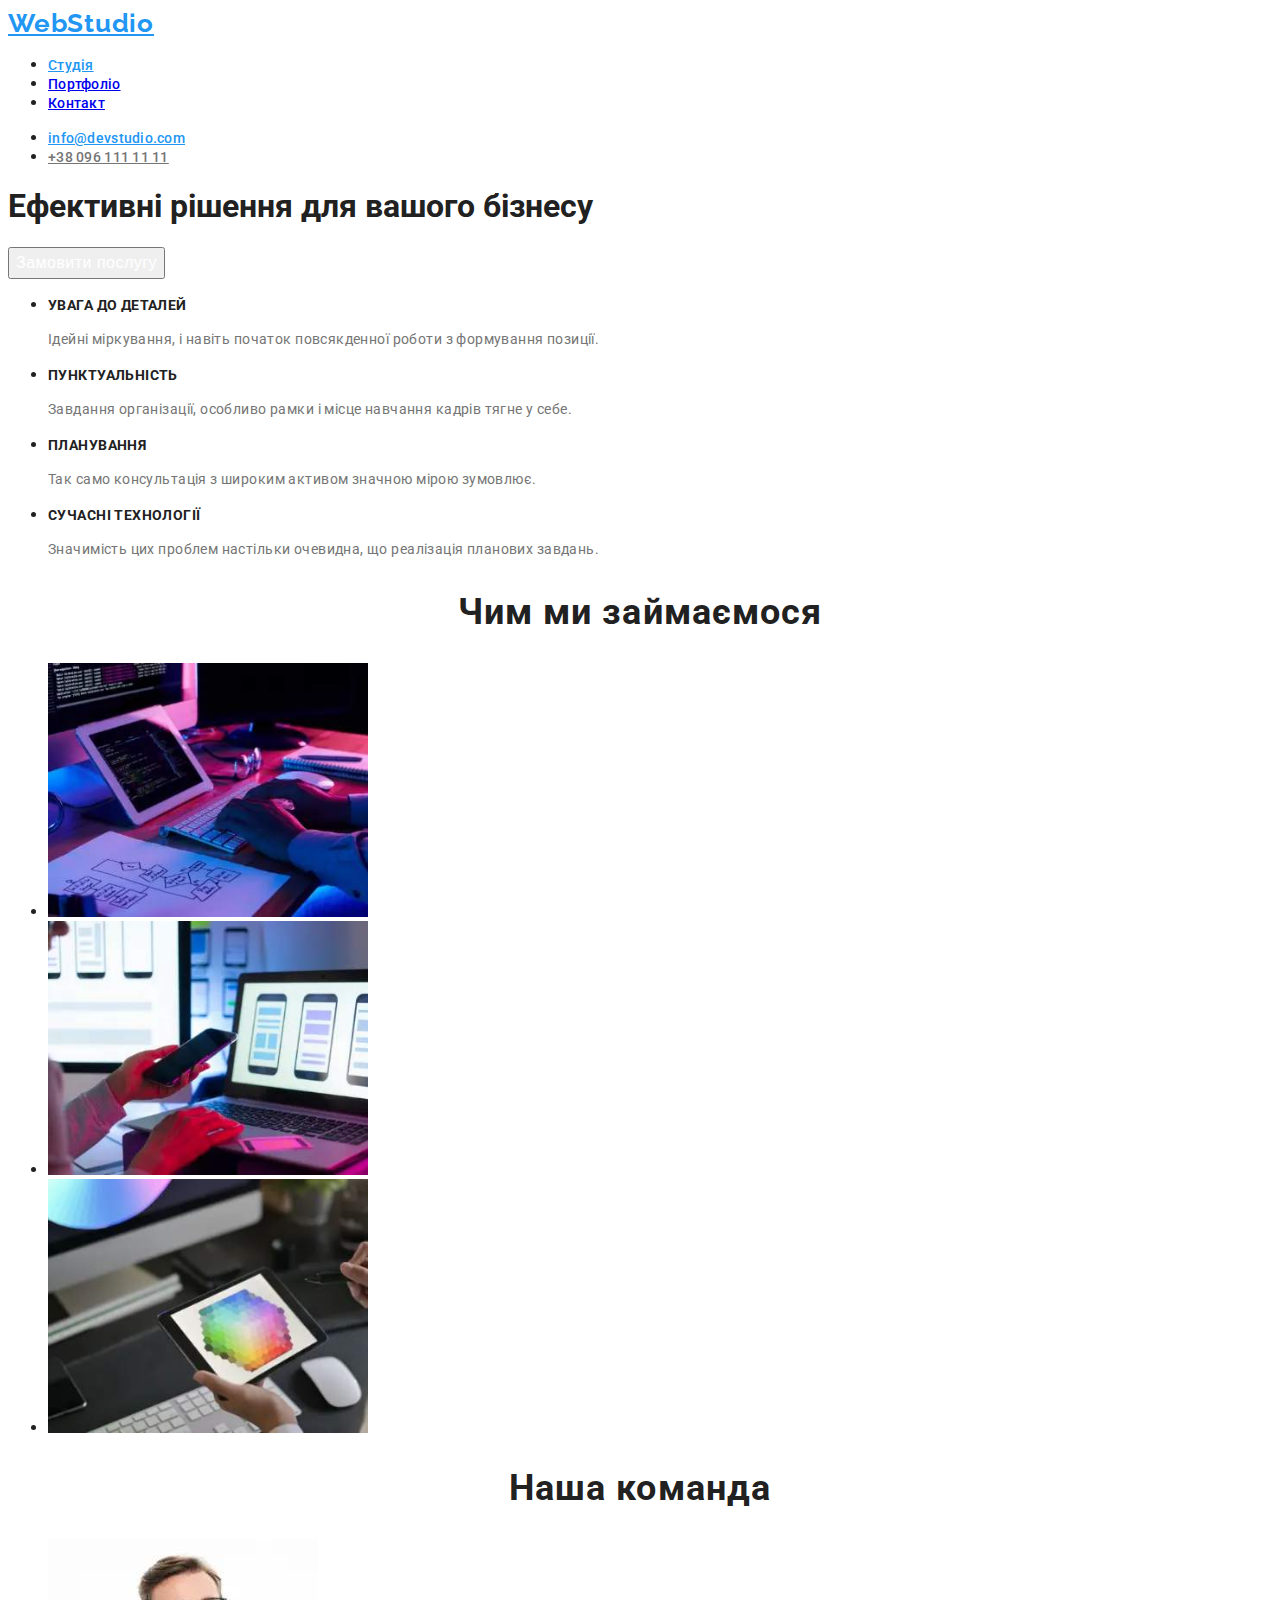
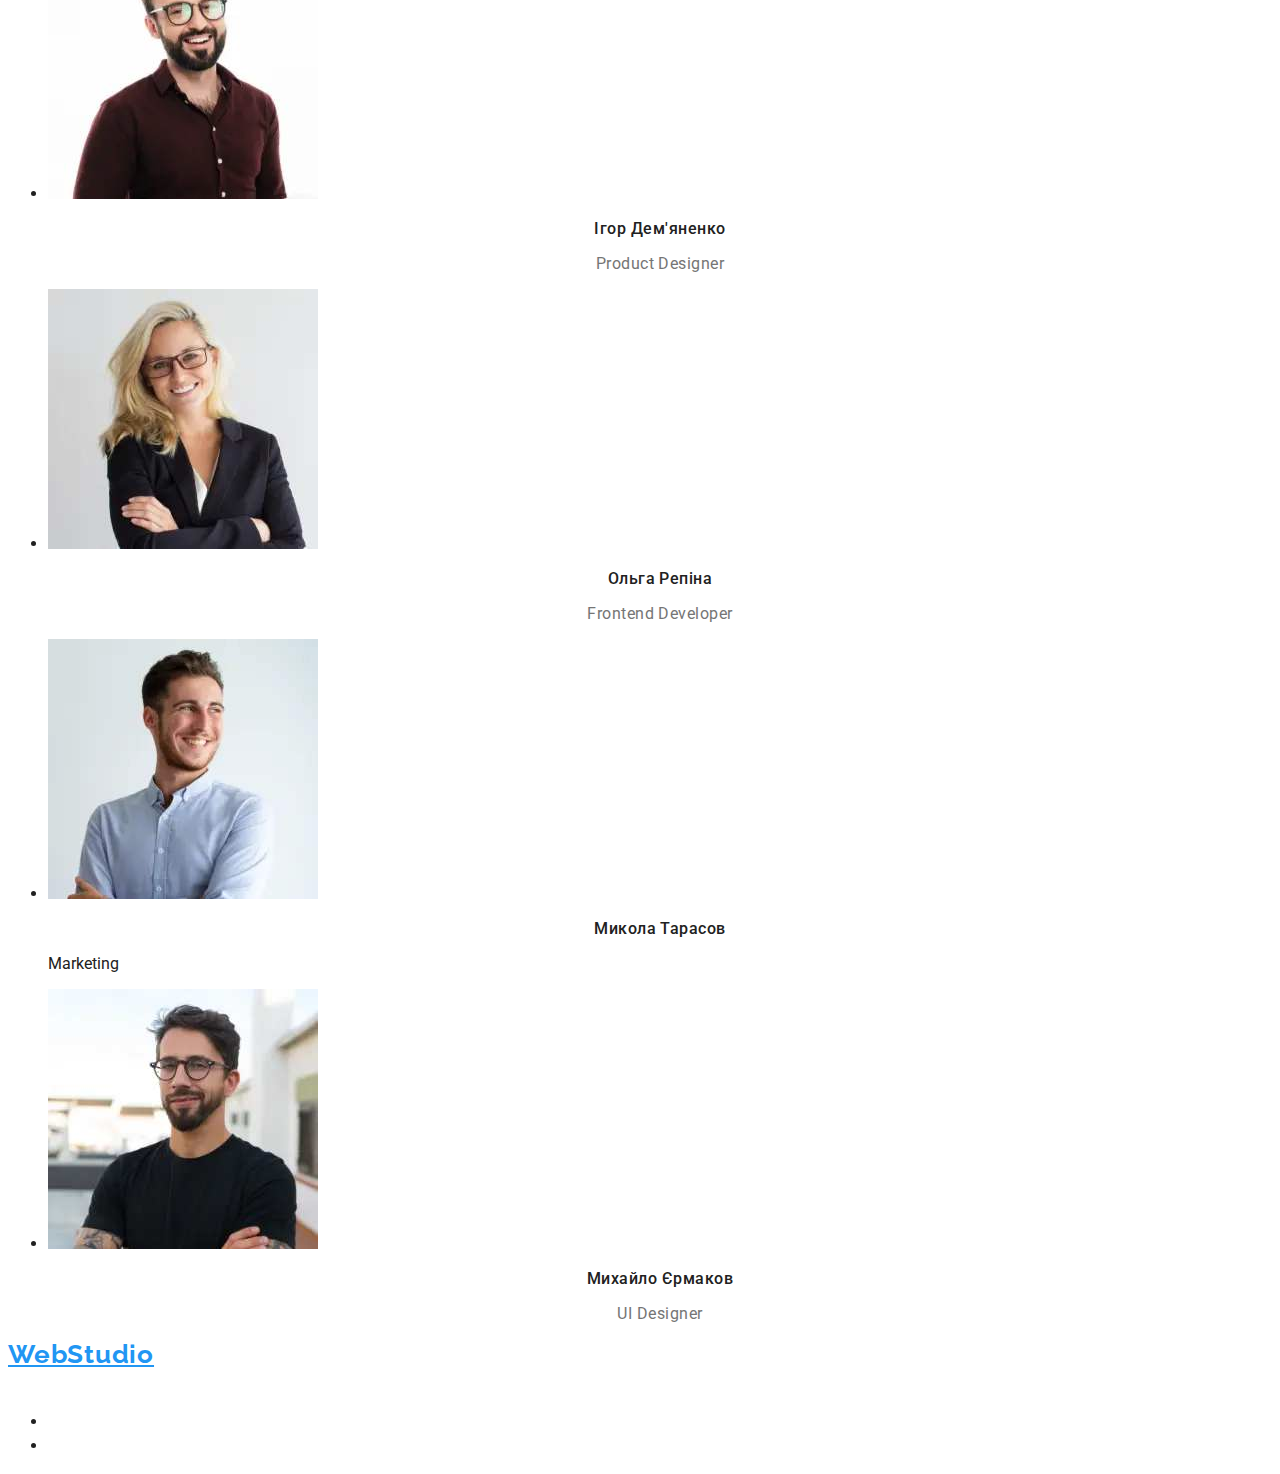
==== index.html @ 5b2c5685 "Прописує стилі" ====
<!DOCTYPE html>
<html lang="uk">
<head>
    <meta charset="UTF-8">
    <meta http-equiv="X-UA-Compatible" content="IE=edge">
    <meta name="viewport" content="width=device-width, initial-scale=1.0">    
    <title>HOMEWORK2</title>
    <link rel="preconnect" href="https://fonts.googleapis.com">
    <link rel="preconnect" href="https://fonts.gstatic.com" crossorigin>
    <link href="https://fonts.googleapis.com/css2?family=Raleway:wght@700&family=Roboto:wght@400;500;700;900&display=swap"
        rel="stylesheet">
    <link rel="stylesheet" href="./css/styles.css" />
</head>
<body>
    <header>
        <nav>
             <a href="./index.html" class="logo">WebStudio</a>
                <ul>
                    <li><a href="./index.html" class="link-studio">Студія</a></li>
                    <li><a href="./portfolio.html" class="link-nav">Портфоліо</a></li>
                    <li><a href="#" class="link-nav">Контакт</a></li>
                </ul>
        </nav>
            <ul>
                <li><a href="mailto:info@devstudio.com" class="nav-mail">info@devstudio.com</a></li>
                <li><a href="tel:+380961111111" class="nav-tel">+38 096 111 11 11</a></li>
            </ul>
        
    </header>
    <main>
        <section>
            <h1 class="general-title">Ефективні рішення для вашого бізнесу</h1>
            <button type="button" class="button">Замовити послугу</button>
        </section>
        <section>
        <!--Чому ви обираєте нас?-->
            <ul>
                <li>
                    <h3 class="title-advantage">УВАГА ДО ДЕТАЛЕЙ</h3>
                    <p class="advantage">Ідейні міркування, і навіть початок повсякденної роботи з формування позиції.</p>
                </li>
                <li>
                    <h3 class="title-advantage">ПУНКТУАЛЬНІСТЬ</h3>
                    <p class="advantage">Завдання організації, особливо рамки і місце навчання кадрів тягне у себе.</p>
                </li>
                <li>
                    <h3 class="title-advantage">ПЛАНУВАННЯ</h3>
                    <p class="advantage">Так само консультація з широким активом значною мірою зумовлює.</p>
                </li>
                <li>
                    <h3 class="title-advantage">СУЧАСНІ ТЕХНОЛОГІЇ</h3>
                    <p class="advantage">Значимість цих проблем настільки очевидна, що реалізація планових завдань.</p>
                </li>
            </ul>
    
        </section>
    <section>
        <h2 class="title">Чим ми займаємося</h2>
        <ul>
            <li><img src="images/imgdesktop.jpg" alt="Для Офісу" width="320"></li>
            <li><img src="images/imgmobile.jpg" alt="Мобільні версії" width="320"></li>
            <li><img src="images/imgtablet.jpg" alt="Версії для планшетів" width="320"></li>
        </ul>
    </section>
    <section>
        <h2 class="title">Наша команда</h2>
        <ul>
            <li>
                <img src="images/imgIgorDemiyanenko.jpg" alt="Фото Ігор Дем'яненко" width="270">
                    <h3 class="name">Ігор Дем'яненко</h3>
                    <p lang="en" class="profession">Product Designer</p>
            </li>
            <li>
                <img src="images/imgOlgaRepina.jpg" alt="Фото Ольга Репіна" width="270">
                    <h3 class="name">Ольга Репіна</h3>
                    <p lang="en" class="profession">Frontend Developer</p>
            </li>
            <li>
                <img src="images/imgNikolaiTarasov.jpg" alt="Фото Микола Тарасов" width="270">
                    <h3 class="name">Микола Тарасов</h3>
                    <p lang="en">Marketing</p>
            </li>
            <li>
                <img src="images/imgMikhailErmakov.jpg" alt="Фото Михайло Єрмаков" width="270">
                    <h3 class="name">Михайло Єрмаков</h3>
                    <p lang="en" class="profession">UI Designer</p>
            </li>
        </ul>
    </section>
    </main>
    <footer>
        <div>
            <a href="./index.html" class="logo">WebStudio</a>
            <address>
                <span class="adress">м. Київ, пр-т Лесі Українки, 26</span>
                <ul>
                    <li><a href="mailto:info@devstudio.com" class="contact">info@devstudio.com</a></li>
                    <li><a href="tel:+380961111111" class="contact">+38 096 111 11 11</a></li>
                </ul>
            </address>
        </div>
    </footer>

</body>
</html>
---- css/styles.css ----
body {
    font-family: 'Roboto';
    font-style: normal;
    color: #212121;}
    
.logo {
    font-family: 'Raleway';
    font-weight: 700;
    font-size: 26px;
    line-height: 31px;
    /* identical to box height */
    letter-spacing: 0.03em;color: #2196F3;
}
.logo:hover {
    font-family: 'Raleway';
    font-weight: 700;
    font-size: 26px;
    line-height: 31px;
    color: #000000;
}

.link-studio {
    font-weight: 500;
    font-size: 14px;
    line-height: 16px;
    letter-spacing: 0.02em;
    color: #2196F3;
}

.link-nav {
    font-weight: 500;
    font-size: 14px;
    line-height: 16px;
    letter-spacing: 0.02em;
}

.nav-mail {
    font-weight: 500;
    font-size: 14px;
    line-height: 16px;
    letter-spacing: 0.02em;
    color: #2196F3;}
.nav-mail :hover,
.nav-mail :focus {
    font-weight: 500;
    font-size: 14px;
    line-height: 16px;
    letter-spacing: 0.02em;
    color: #757575;}

.nav-tel {
    font-weight: 500;
    font-size: 14px;
    line-height: 16px;
    letter-spacing: 0.02em;
    color: #757575;

}
.nav-tel :hover,
.nav-tel :focus {
    font-weight: 500;
    font-size: 14px;
    line-height: 16px;
    letter-spacing: 0.02em;
    color: #2196F3;
}

.generaltitle {
    font-weight: 900;
    font-size: 44px;
    line-height: 60px;
    /* or 136% */
    text-align: center;
    letter-spacing: 0.06em;
    text-transform: uppercase;
    color: #FFFFFF;}

.button {
    font-weight: 700;
    font-size: 16px;
    line-height: 30px;
    /* identical to box height, or 188% */
    display: flex;
    align-items: center;
    text-align: center;
    letter-spacing: 0.06em;
    color: #FFFFFF;}

.title-advantage {
    font-weight: 700;
    font-size: 14px;
    line-height: 16px;
    letter-spacing: 0.03em;
    text-transform: uppercase;
}

.advantage {
    font-size: 14px;
    line-height: 24px;
    /* or 171% */
    letter-spacing: 0.03em;
    color: #757575;}

.title {
    font-weight: 700;
    font-size: 36px;
    line-height: 42px;
    text-align: center;
    letter-spacing: 0.03em;
}

.name {
    font-weight: 500;
    font-size: 16px;
    line-height: 19px;
    /* identical to box height */
    text-align: center;
    letter-spacing: 0.03em;
}

.profession {
    font-size: 16px;
    line-height: 19px;
    /* identical to box height */
    text-align: center;
    letter-spacing: 0.03em;
    color: #757575;}

.adress {
    font-size: 14px;
    line-height: 24px;
    /* or 171% */
    letter-spacing: 0.03em;
    color: #FFFFFF;}

.contact {
    font-size: 14px;
    line-height: 24px;
    /* or 171% */
    letter-spacing: 0.03em;
    color: rgba(255, 255, 255, 0.6);}

.contact:hover,.contact:focus{
    font-size: 14px;
    line-height: 24px;
    /* or 171% */
    letter-spacing: 0.03em;
    color: #2196F3;
}

.button {
    font-weight: 500;
    font-size: 16px;
    line-height: 26px;
    /* identical to box height, or 162% */
    text-align: center;
    letter-spacing: 0.03em;
}

.button-all {
    font-weight: 500;
    font-size: 16px;
    line-height: 26px;
    /* identical to box height, or 162% */
    text-align: center;
    letter-spacing: 0.03em;
    color: #FFFFFF;
}

.projecttype {
    font-size: 16px;
    line-height: 30px;
    /* identical to box height, or 188% */
    letter-spacing: 0.03em;
    color: #757575;
}
.projecttype {
    font-size: 16px;
    line-height: 30px;
    /* identical to box height, or 188% */
    letter-spacing: 0.03em;
    color: #757575;
}
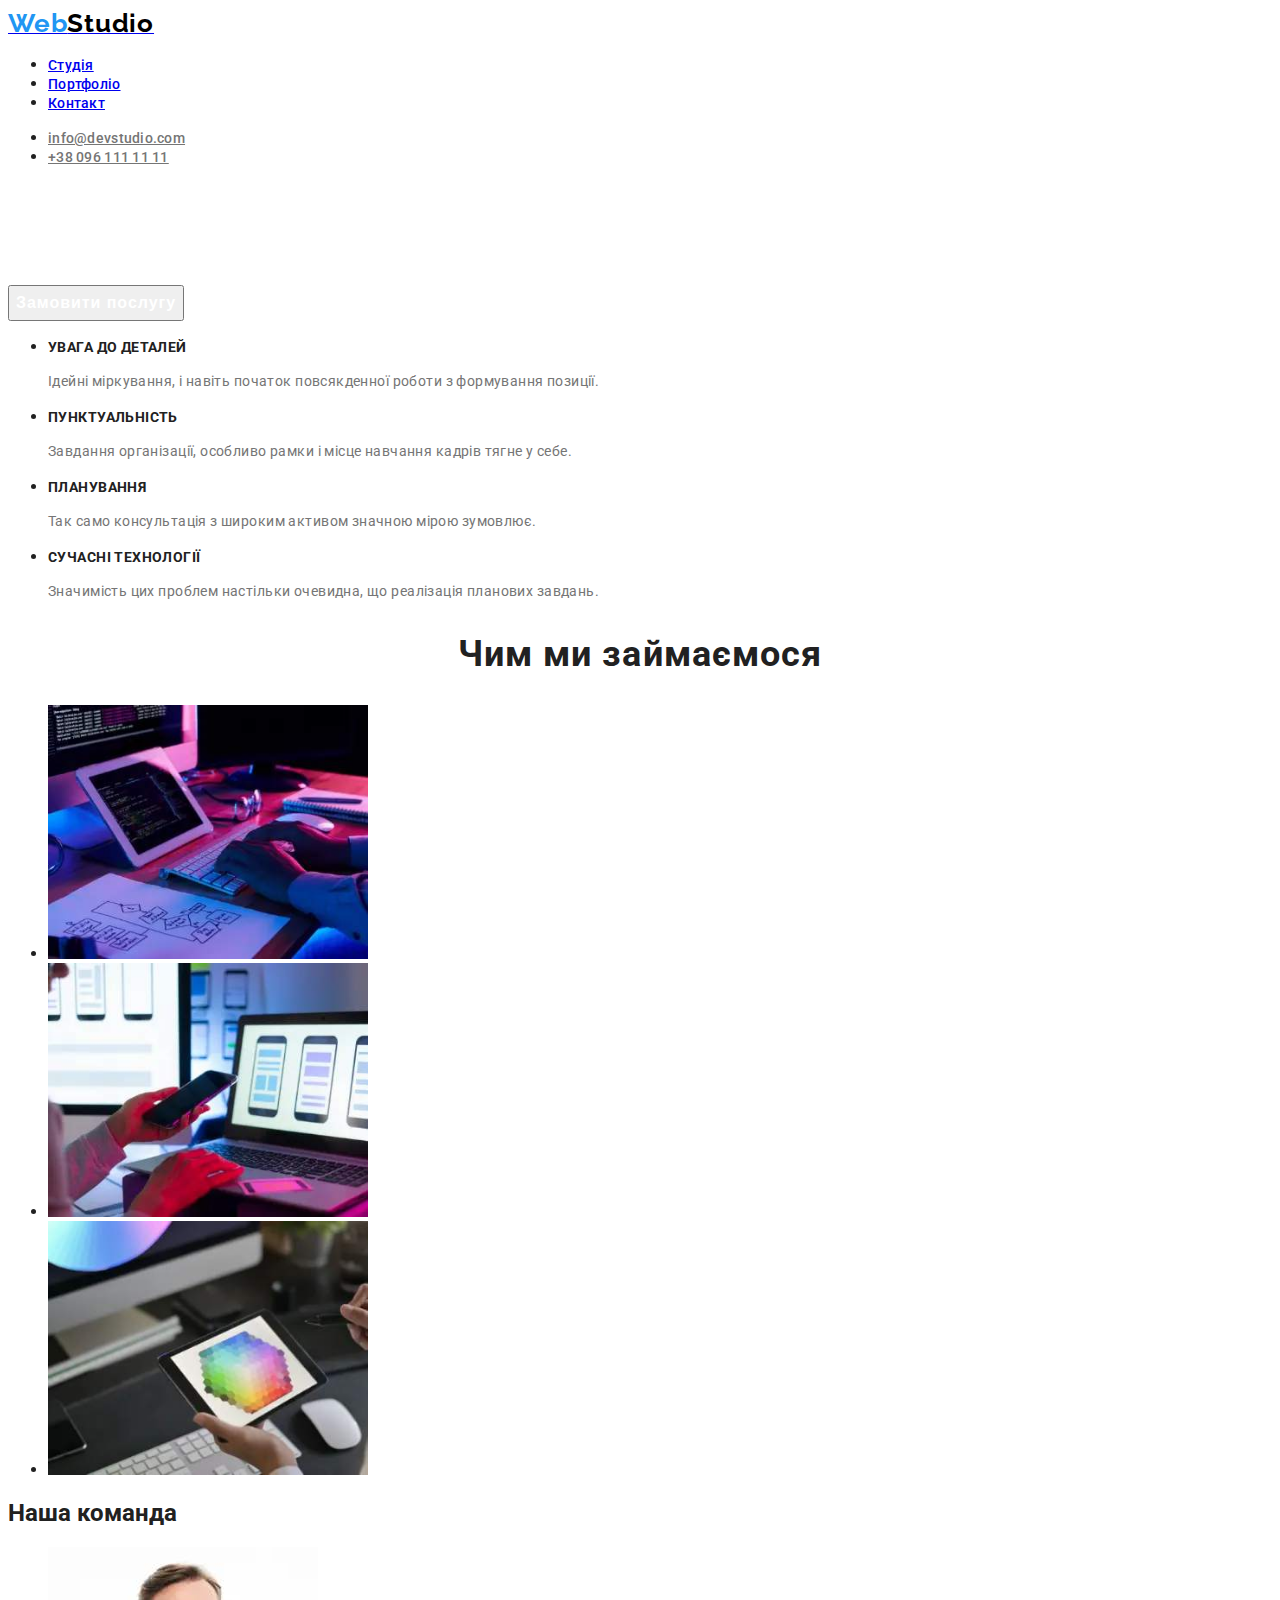
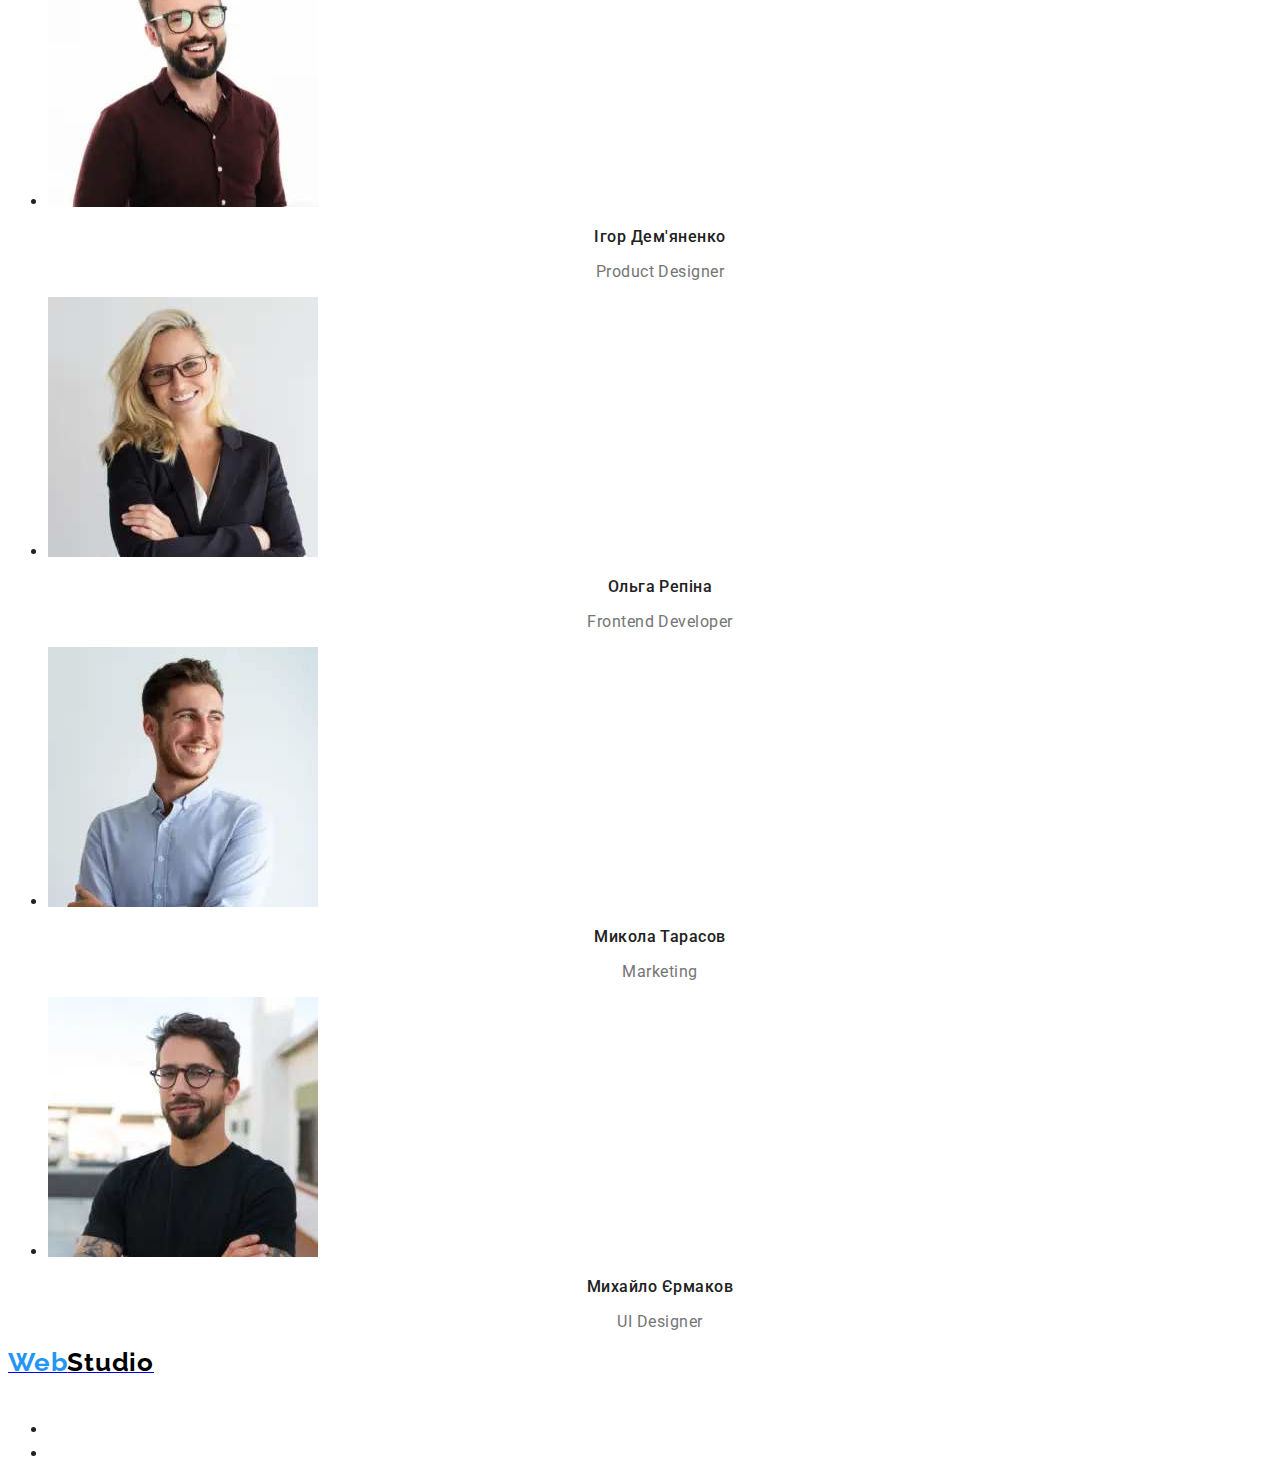
==== commit f7e5c862: "Коректу' стилі" ====
--- a/index.html
+++ b/index.html
@@ -14,23 +14,23 @@
 <body>
     <header>
         <nav>
-             <a href="./index.html" class="logo">WebStudio</a>
+             <a href="./index.html"><span class="logo-web">Web</span><span class="logo-studio">Studio</span></a>
                 <ul>
-                    <li><a href="./index.html" class="link-studio">Студія</a></li>
+                    <li><a href="./index.html" class="link-nav">Студія</a></li>
                     <li><a href="./portfolio.html" class="link-nav">Портфоліо</a></li>
                     <li><a href="#" class="link-nav">Контакт</a></li>
                 </ul>
         </nav>
             <ul>
-                <li><a href="mailto:info@devstudio.com" class="nav-mail">info@devstudio.com</a></li>
-                <li><a href="tel:+380961111111" class="nav-tel">+38 096 111 11 11</a></li>
+                <li><a href="mailto:info@devstudio.com" class="nav-conact">info@devstudio.com</a></li>
+                <li><a href="tel:+380961111111" class="nav-conact">+38 096 111 11 11</a></li>
             </ul>
         
     </header>
     <main>
         <section>
-            <h1 class="general-title">Ефективні рішення для вашого бізнесу</h1>
-            <button type="button" class="button">Замовити послугу</button>
+            <h1 class="hero-title">Ефективні рішення для вашого бізнесу</h1>
+            <button type="button" class="order-button">Замовити послугу</button>
         </section>
         <section>
         <!--Чому ви обираєте нас?-->
@@ -55,7 +55,7 @@
     
         </section>
     <section>
-        <h2 class="title">Чим ми займаємося</h2>
+        <h2 class="specialization-title">Чим ми займаємося</h2>
         <ul>
             <li><img src="images/imgdesktop.jpg" alt="Для Офісу" width="320"></li>
             <li><img src="images/imgmobile.jpg" alt="Мобільні версії" width="320"></li>
@@ -78,7 +78,7 @@
             <li>
                 <img src="images/imgNikolaiTarasov.jpg" alt="Фото Микола Тарасов" width="270">
                     <h3 class="name">Микола Тарасов</h3>
-                    <p lang="en">Marketing</p>
+                    <p lang="en" class="profession">Marketing</p>
             </li>
             <li>
                 <img src="images/imgMikhailErmakov.jpg" alt="Фото Михайло Єрмаков" width="270">
@@ -90,7 +90,7 @@
     </main>
     <footer>
         <div>
-            <a href="./index.html" class="logo">WebStudio</a>
+            <a href="./index.html"class="logo"><span class="logo-web">Web</span><span class="logo-studio">Studio</span></a>
             <address>
                 <span class="adress">м. Київ, пр-т Лесі Українки, 26</span>
                 <ul>
--- a/css/styles.css
+++ b/css/styles.css
@@ -1,25 +1,33 @@
  body {
-    font-family: 'Roboto';
+    font-family: 'Roboto','Arial','Helvetica',sans-serif;
     font-style: normal;
-    color: #212121;}
-    
-.logo {
+    color: #212121;
+}
+.logo-web {
     font-family: 'Raleway';
     font-weight: 700;
     font-size: 26px;
     line-height: 31px;
     /* identical to box height */
-    letter-spacing: 0.03em;color: #2196F3;
+    letter-spacing: 0.03em;
+    color: #2196F3;
 }
-.logo:hover {
+.logo-studio {
     font-family: 'Raleway';
     font-weight: 700;
     font-size: 26px;
     line-height: 31px;
+    /* identical to box height */
+    letter-spacing: 0.03em;
     color: #000000;
 }
-
-.link-studio {
+.link-nav {
+    font-weight: 500;
+    font-size: 14px;
+    line-height: 16px;
+    letter-spacing: 0.02em;
+}
+.link-nav:hover {
     font-weight: 500;
     font-size: 14px;
     line-height: 16px;
@@ -27,45 +35,35 @@
     color: #2196F3;
 }
 
-.link-nav {
-    font-weight: 500;
-    font-size: 14px;
-    line-height: 16px;
-    letter-spacing: 0.02em;
-}
-
-.nav-mail {
-    font-weight: 500;
-    font-size: 14px;
-    line-height: 16px;
-    letter-spacing: 0.02em;
-    color: #2196F3;}
-.nav-mail :hover,
-.nav-mail :focus {
-    font-weight: 500;
-    font-size: 14px;
-    line-height: 16px;
-    letter-spacing: 0.02em;
-    color: #757575;}
-
-.nav-tel {
-    font-weight: 500;
-    font-size: 14px;
-    line-height: 16px;
-    letter-spacing: 0.02em;
-    color: #757575;
-
-}
-.nav-tel :hover,
-.nav-tel :focus {
+.link-nav:focus {
     font-weight: 500;
     font-size: 14px;
     line-height: 16px;
     letter-spacing: 0.02em;
     color: #2196F3;
 }
-
-.generaltitle {
+.nav-conact {
+    font-weight: 500;
+    font-size: 14px;
+    line-height: 16px;
+    letter-spacing: 0.02em;
+    color: #757575;
+}
+.nav-conact:hover {
+    font-weight: 500;
+    font-size: 14px;
+    line-height: 16px;
+    letter-spacing: 0.02em;
+    color: #2196F3;
+}
+.nav-conact:focus {
+    font-weight: 500;
+    font-size: 14px;
+    line-height: 16px;
+    letter-spacing: 0.02em;
+    color: #2196F3;
+}
+.hero-title {
     font-weight: 900;
     font-size: 44px;
     line-height: 60px;
@@ -73,9 +71,10 @@
     text-align: center;
     letter-spacing: 0.06em;
     text-transform: uppercase;
-    color: #FFFFFF;}
-
-.button {
+    color: #FFFFFF;
+}
+.order-button { 
+    cursor: pointer;
     font-weight: 700;
     font-size: 16px;
     line-height: 30px;
@@ -84,8 +83,8 @@
     align-items: center;
     text-align: center;
     letter-spacing: 0.06em;
-    color: #FFFFFF;}
-
+    color: #FFFFFF;
+}
 .title-advantage {
     font-weight: 700;
     font-size: 14px;
@@ -93,22 +92,20 @@
     letter-spacing: 0.03em;
     text-transform: uppercase;
 }
-
 .advantage {
     font-size: 14px;
     line-height: 24px;
     /* or 171% */
     letter-spacing: 0.03em;
-    color: #757575;}
-
-.title {
+    color: #757575;
+}
+.specialization-title {
     font-weight: 700;
     font-size: 36px;
     line-height: 42px;
     text-align: center;
     letter-spacing: 0.03em;
 }
-
 .name {
     font-weight: 500;
     font-size: 16px;
@@ -117,67 +114,79 @@
     text-align: center;
     letter-spacing: 0.03em;
 }
-
 .profession {
     font-size: 16px;
     line-height: 19px;
     /* identical to box height */
     text-align: center;
     letter-spacing: 0.03em;
-    color: #757575;}
-
+    color: #757575;
+}
 .adress {
     font-size: 14px;
     line-height: 24px;
     /* or 171% */
     letter-spacing: 0.03em;
-    color: #FFFFFF;}
-
+    color: #FFFFFF;
+}
 .contact {
     font-size: 14px;
     line-height: 24px;
     /* or 171% */
     letter-spacing: 0.03em;
-    color: rgba(255, 255, 255, 0.6);}
+    color: rgba(255, 255, 255, 0.6);
+}
 
-.contact:hover,.contact:focus{
+.contact:hover {
     font-size: 14px;
     line-height: 24px;
     /* or 171% */
     letter-spacing: 0.03em;
     color: #2196F3;
 }
-
+.contact:focus {
+    font-size: 14px;
+    line-height: 24px;
+    /* or 171% */
+    letter-spacing: 0.03em;
+    color: #2196F3;
+}
 .button {
+    cursor: pointer;
     font-weight: 500;
     font-size: 16px;
     line-height: 26px;
     /* identical to box height, or 162% */
     text-align: center;
     letter-spacing: 0.03em;
+    color: #212121;
 }
-
-.button-all {
+.button :hover {
+    cursor: pointer;
     font-weight: 500;
     font-size: 16px;
     line-height: 26px;
     /* identical to box height, or 162% */
     text-align: center;
     letter-spacing: 0.03em;
-    color: #FFFFFF;
+    color: #757575;
+    background-color: #2196F3;
 }
-
-.projecttype {
+.button :focus {
+    cursor: pointer;
+    font-weight: 500;
+    font-size: 16px;
+    line-height: 26px;
+    /* identical to box height, or 162% */
+    text-align: center;
+    letter-spacing: 0.03em;
+    color: #757575;
+    background-color: #2196F3;
+}
+.project-type {
     font-size: 16px;
     line-height: 30px;
     /* identical to box height, or 188% */
     letter-spacing: 0.03em;
     color: #757575;
 }
-.projecttype {
-    font-size: 16px;
-    line-height: 30px;
-    /* identical to box height, or 188% */
-    letter-spacing: 0.03em;
-    color: #757575;
-}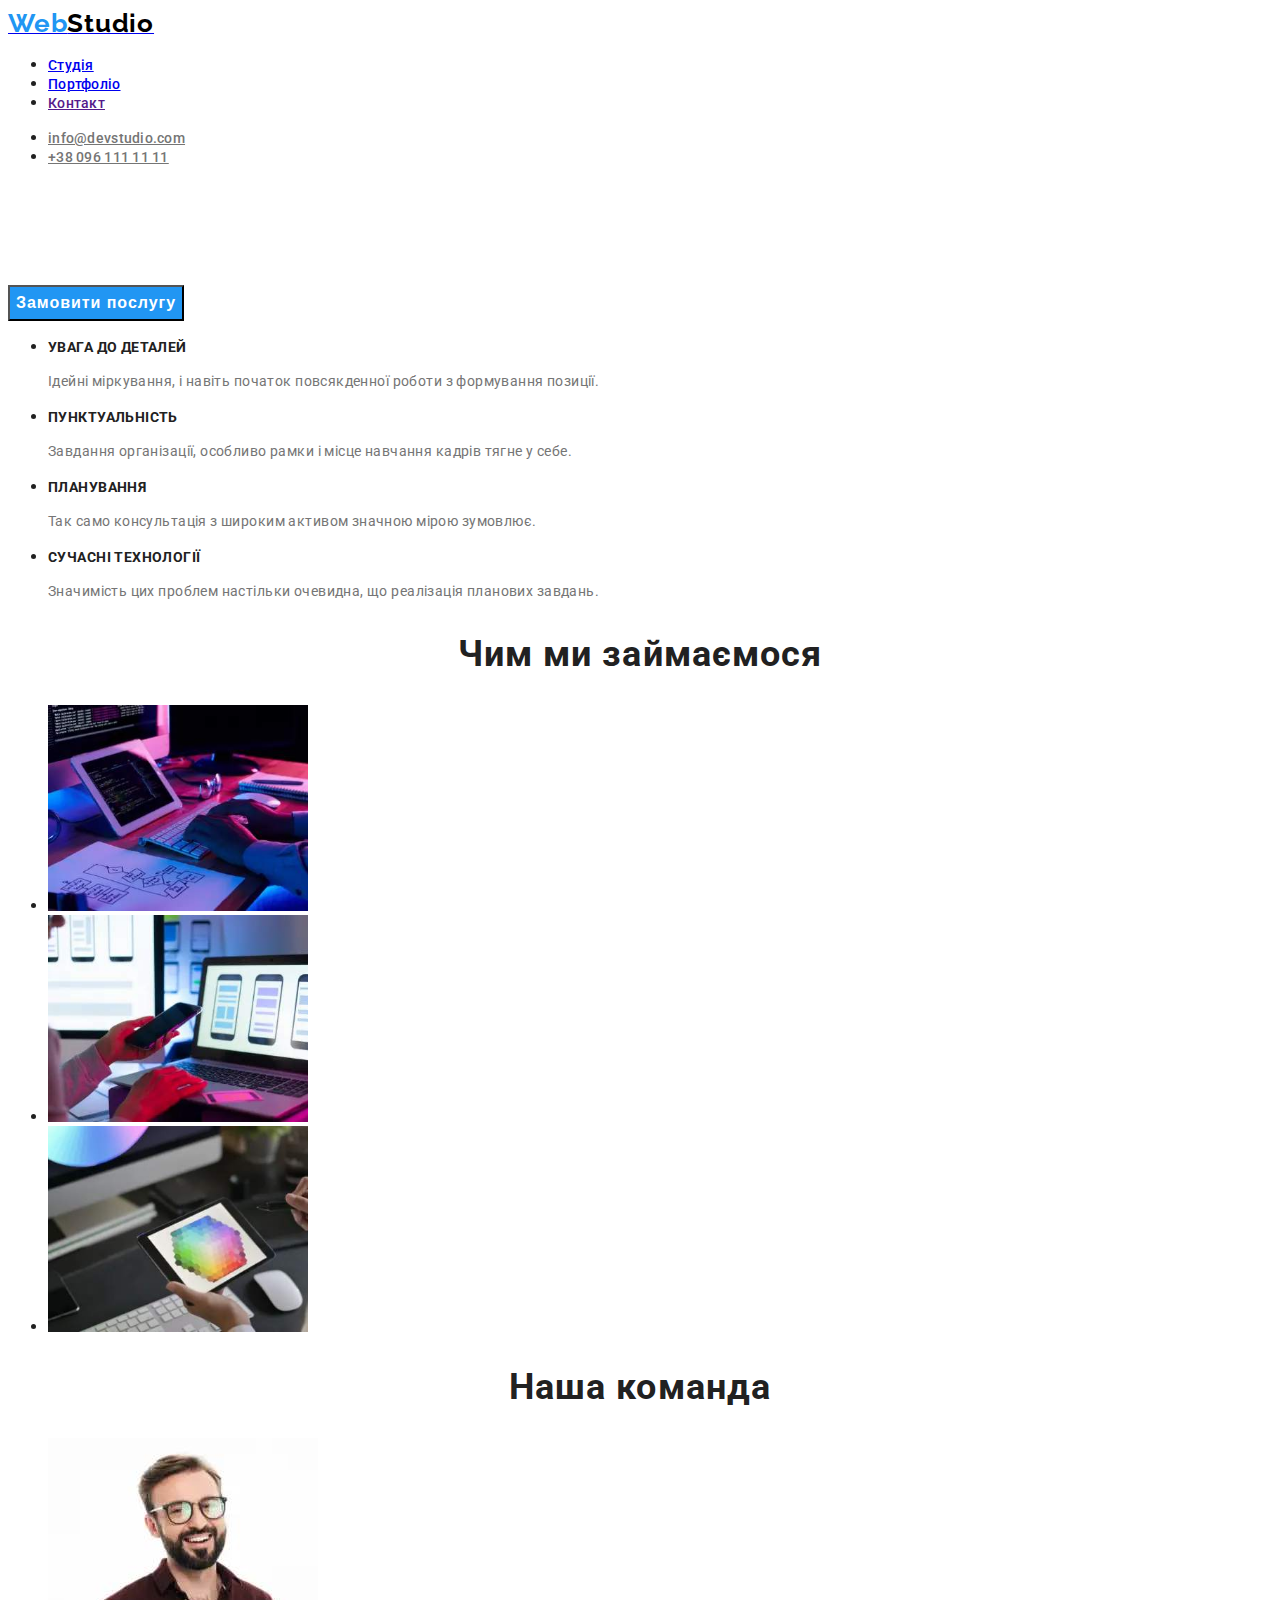
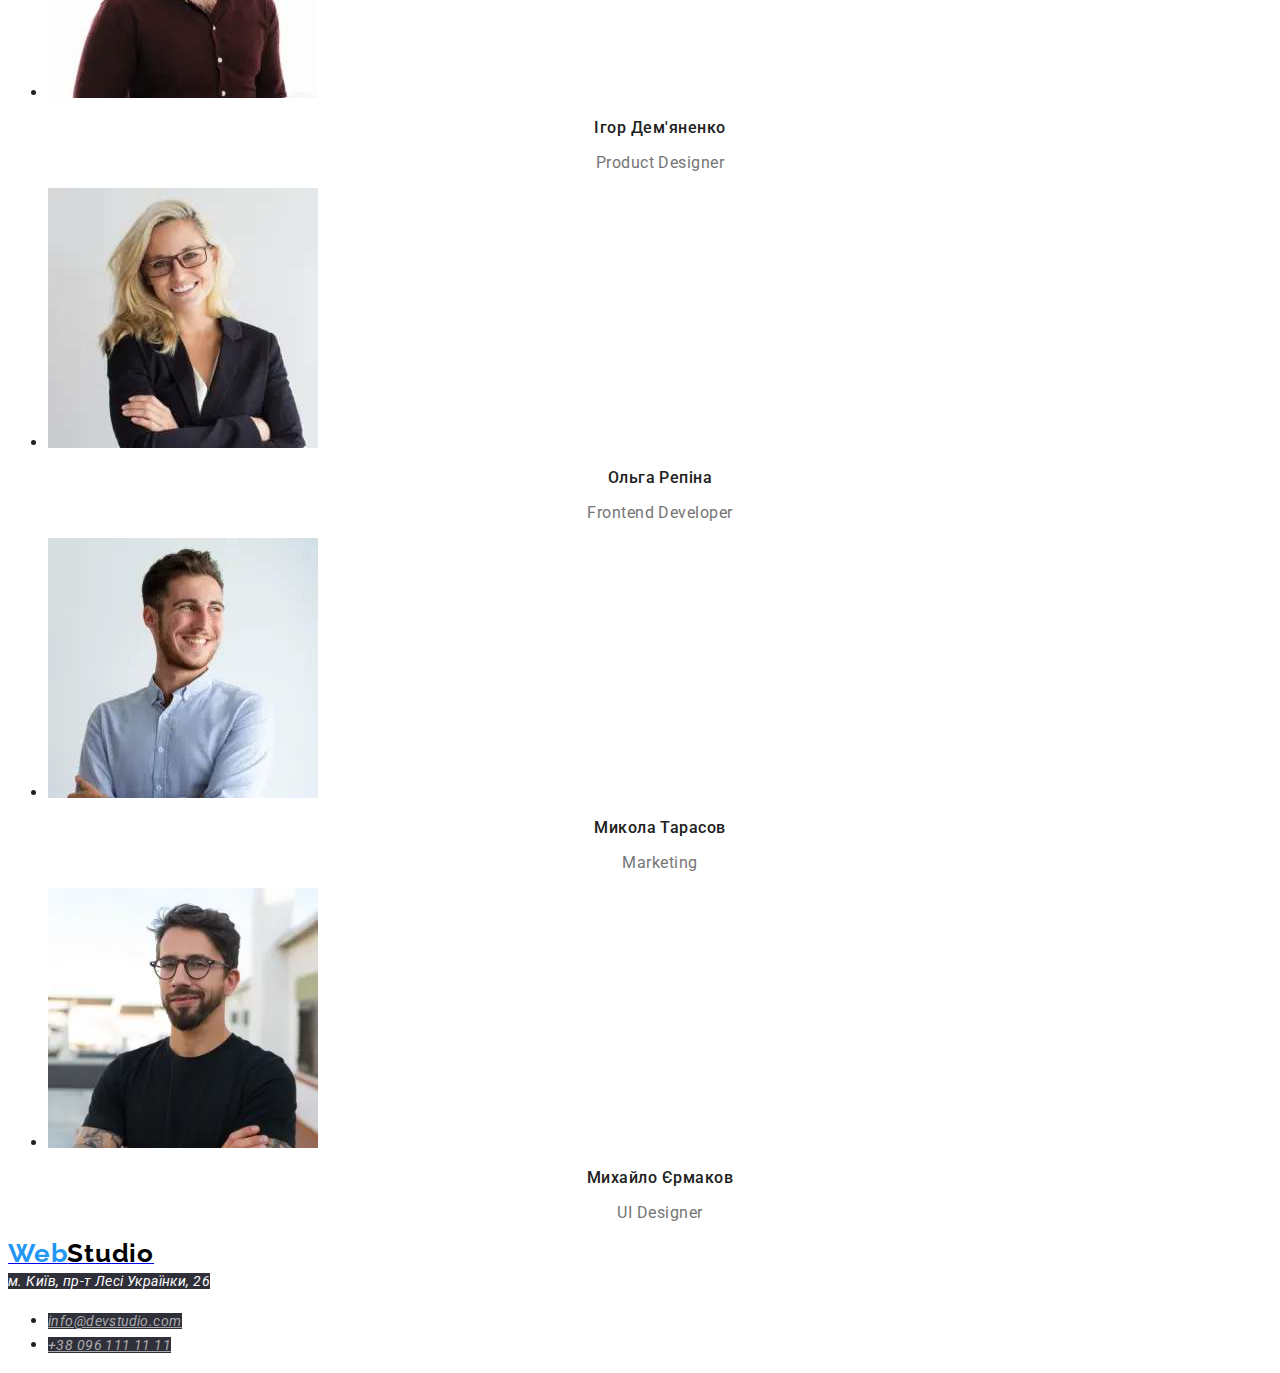
==== commit 592cd6ef: "Корегує CSS" ====
--- a/index.html
+++ b/index.html
@@ -18,12 +18,12 @@
                 <ul>
                     <li><a href="./index.html" class="link-nav">Студія</a></li>
                     <li><a href="./portfolio.html" class="link-nav">Портфоліо</a></li>
-                    <li><a href="#" class="link-nav">Контакт</a></li>
+                    <li><a href="" class="link-nav">Контакт</a></li>
                 </ul>
         </nav>
             <ul>
-                <li><a href="mailto:info@devstudio.com" class="nav-conact">info@devstudio.com</a></li>
-                <li><a href="tel:+380961111111" class="nav-conact">+38 096 111 11 11</a></li>
+                <li><a href="mailto:info@devstudio.com" class="nav-contact">info@devstudio.com</a></li>
+                <li><a href="tel:+380961111111" class="nav-contact">+38 096 111 11 11</a></li>
             </ul>
         
     </header>
@@ -57,13 +57,13 @@
     <section>
         <h2 class="specialization-title">Чим ми займаємося</h2>
         <ul>
-            <li><img src="images/imgdesktop.jpg" alt="Для Офісу" width="320"></li>
-            <li><img src="images/imgmobile.jpg" alt="Мобільні версії" width="320"></li>
-            <li><img src="images/imgtablet.jpg" alt="Версії для планшетів" width="320"></li>
+            <li><img src="images/imgdesktop.jpg" alt="Для Офісу" width="260"></li>
+            <li><img src="images/imgmobile.jpg" alt="Мобільні версії" width="260"></li>
+            <li><img src="images/imgtablet.jpg" alt="Версії для планшетів" width="260"></li>
         </ul>
     </section>
     <section>
-        <h2 class="title">Наша команда</h2>
+        <h2 class="title-comand">Наша команда</h2>
         <ul>
             <li>
                 <img src="images/imgIgorDemiyanenko.jpg" alt="Фото Ігор Дем'яненко" width="270">
--- a/css/styles.css
+++ b/css/styles.css
@@ -1,4 +1,4 @@
- body {
+body {
     font-family: 'Roboto','Arial','Helvetica',sans-serif;
     font-style: normal;
     color: #212121;
@@ -27,7 +27,8 @@
     line-height: 16px;
     letter-spacing: 0.02em;
 }
-.link-nav:hover {
+
+.link-nav:hover,.link-nav:focus {
     font-weight: 500;
     font-size: 14px;
     line-height: 16px;
@@ -35,34 +36,22 @@
     color: #2196F3;
 }
 
-.link-nav:focus {
+.nav-contact {
+    font-weight: 500;
+    font-size: 14px;
+    line-height: 16px;
+    letter-spacing: 0.02em;
+    color: #757575;
+}
+
+.nav-contact:hover,.nav-contact:focus {
     font-weight: 500;
     font-size: 14px;
     line-height: 16px;
     letter-spacing: 0.02em;
     color: #2196F3;
 }
-.nav-conact {
-    font-weight: 500;
-    font-size: 14px;
-    line-height: 16px;
-    letter-spacing: 0.02em;
-    color: #757575;
-}
-.nav-conact:hover {
-    font-weight: 500;
-    font-size: 14px;
-    line-height: 16px;
-    letter-spacing: 0.02em;
-    color: #2196F3;
-}
-.nav-conact:focus {
-    font-weight: 500;
-    font-size: 14px;
-    line-height: 16px;
-    letter-spacing: 0.02em;
-    color: #2196F3;
-}
+
 .hero-title {
     font-weight: 900;
     font-size: 44px;
@@ -73,6 +62,7 @@
     text-transform: uppercase;
     color: #FFFFFF;
 }
+
 .order-button { 
     cursor: pointer;
     font-weight: 700;
@@ -84,7 +74,9 @@
     text-align: center;
     letter-spacing: 0.06em;
     color: #FFFFFF;
+    background-color: #2196F3;
 }
+
 .title-advantage {
     font-weight: 700;
     font-size: 14px;
@@ -92,6 +84,7 @@
     letter-spacing: 0.03em;
     text-transform: uppercase;
 }
+
 .advantage {
     font-size: 14px;
     line-height: 24px;
@@ -99,6 +92,7 @@
     letter-spacing: 0.03em;
     color: #757575;
 }
+
 .specialization-title {
     font-weight: 700;
     font-size: 36px;
@@ -106,6 +100,15 @@
     text-align: center;
     letter-spacing: 0.03em;
 }
+
+.title-comand {
+    font-weight: 700;
+    font-size: 36px;
+    line-height: 42px;
+    text-align: center;
+    letter-spacing: 0.03em;
+}
+
 .name {
     font-weight: 500;
     font-size: 16px;
@@ -114,6 +117,7 @@
     text-align: center;
     letter-spacing: 0.03em;
 }
+
 .profession {
     font-size: 16px;
     line-height: 19px;
@@ -122,35 +126,33 @@
     letter-spacing: 0.03em;
     color: #757575;
 }
+
 .adress {
     font-size: 14px;
     line-height: 24px;
     /* or 171% */
     letter-spacing: 0.03em;
     color: #FFFFFF;
+    background: #2F303A;
 }
+
 .contact {
     font-size: 14px;
     line-height: 24px;
     /* or 171% */
     letter-spacing: 0.03em;
     color: rgba(255, 255, 255, 0.6);
+    background: #2F303A;
 }
 
-.contact:hover {
+.contact:hover,.contact:focus{
     font-size: 14px;
     line-height: 24px;
     /* or 171% */
     letter-spacing: 0.03em;
     color: #2196F3;
 }
-.contact:focus {
-    font-size: 14px;
-    line-height: 24px;
-    /* or 171% */
-    letter-spacing: 0.03em;
-    color: #2196F3;
-}
+
 .button {
     cursor: pointer;
     font-weight: 500;
@@ -161,7 +163,8 @@
     letter-spacing: 0.03em;
     color: #212121;
 }
-.button :hover {
+
+.button:hover,.button:focus {
     cursor: pointer;
     font-weight: 500;
     font-size: 16px;
@@ -169,20 +172,19 @@
     /* identical to box height, or 162% */
     text-align: center;
     letter-spacing: 0.03em;
-    color: #757575;
+    color: #ffffff;
     background-color: #2196F3;
 }
-.button :focus {
-    cursor: pointer;
-    font-weight: 500;
-    font-size: 16px;
-    line-height: 26px;
-    /* identical to box height, or 162% */
-    text-align: center;
-    letter-spacing: 0.03em;
-    color: #757575;
-    background-color: #2196F3;
+
+.project {
+    font-weight: 400;
+font-size: 16px;
+line-height: 30px;
+/* identical to box height, or 188% */
+letter-spacing: 0.03em;
+color: #757575;
 }
+
 .project-type {
     font-size: 16px;
     line-height: 30px;
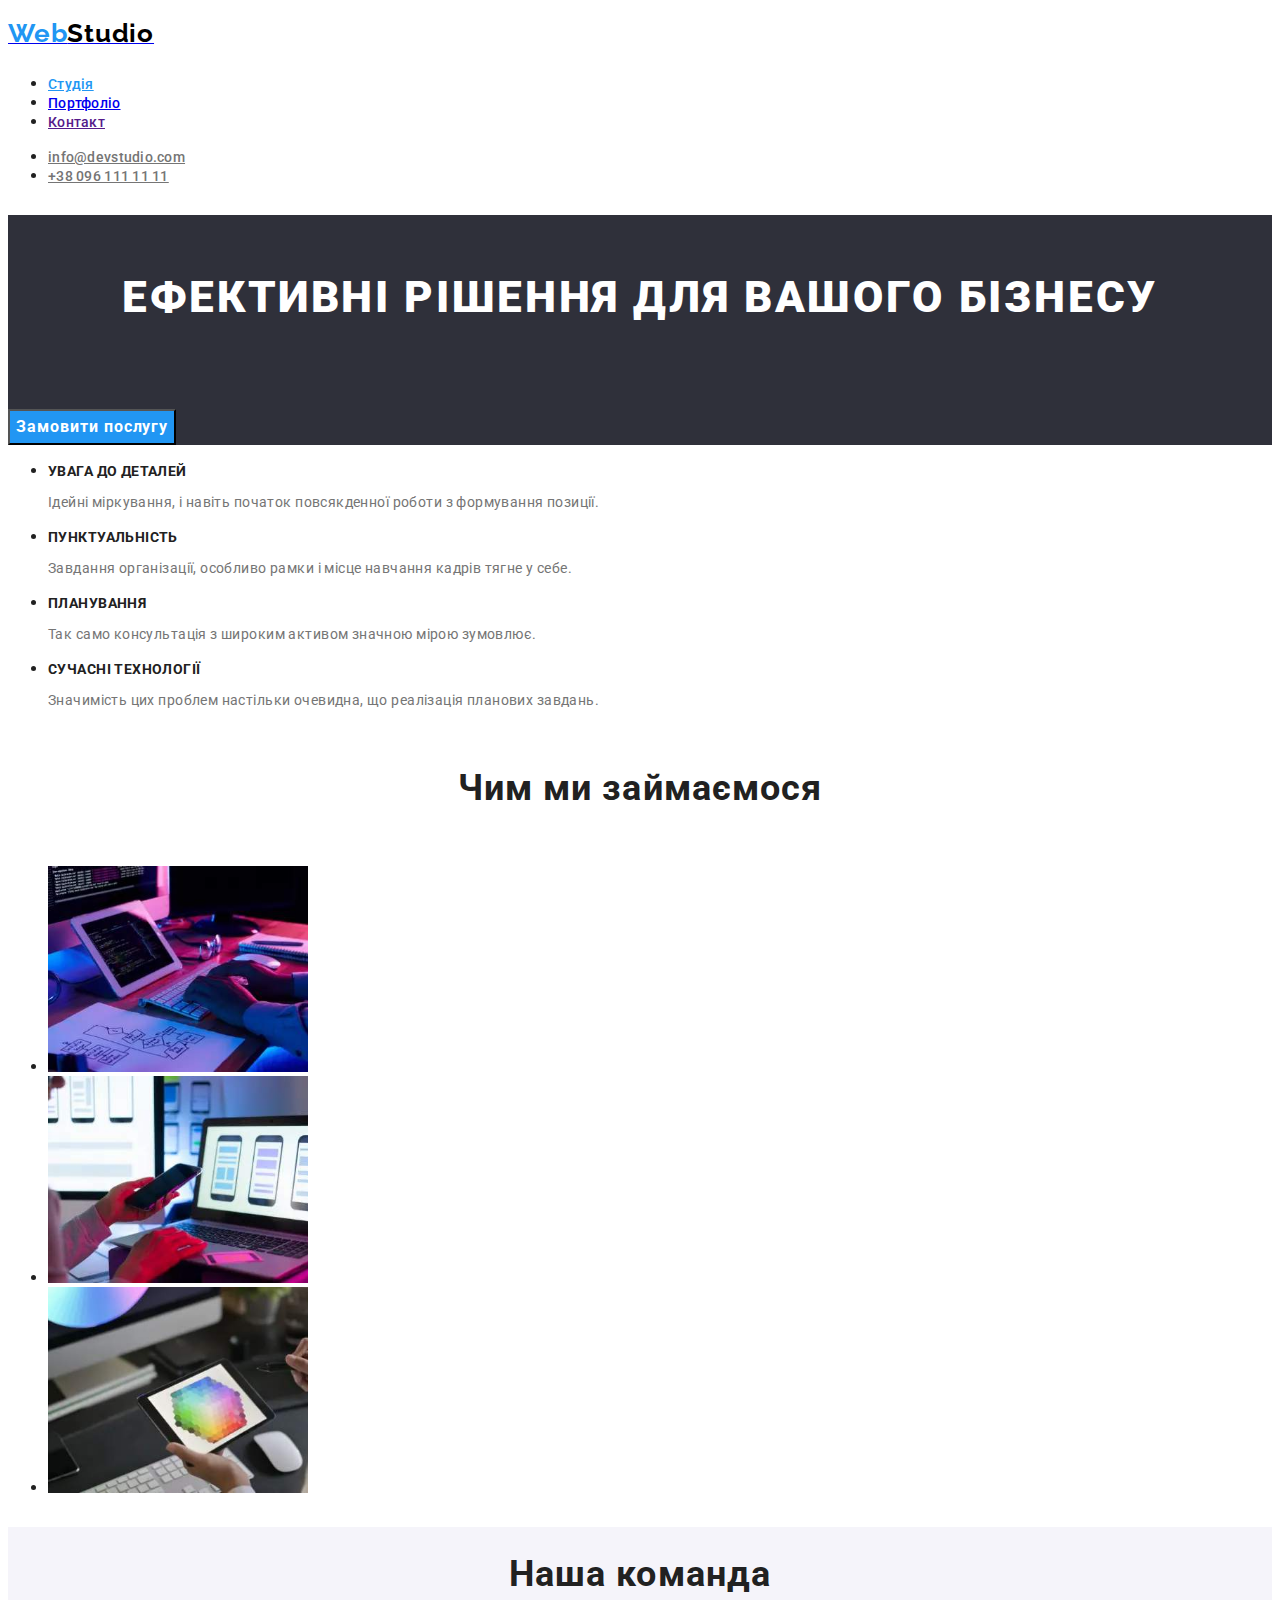
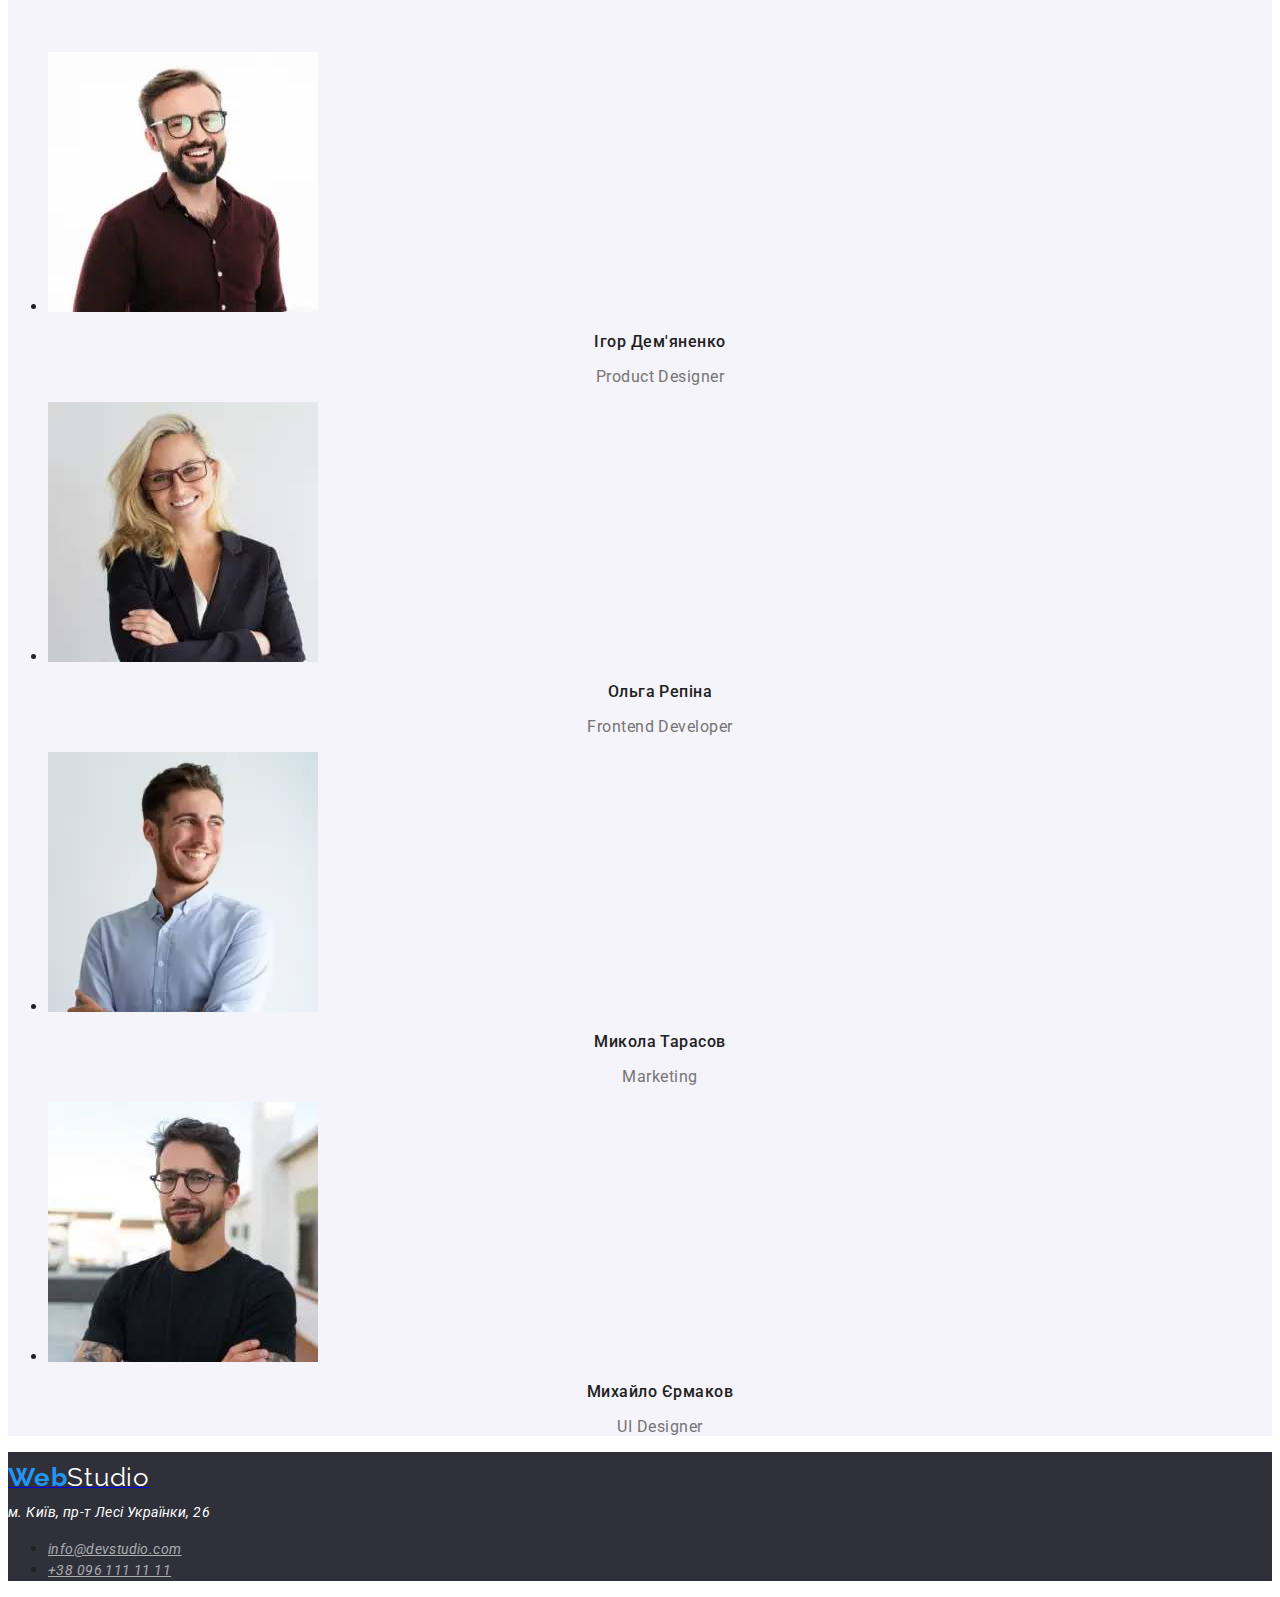
==== commit f39d6ed6: "Повністю прописує CSS другого завдання" ====
--- a/index.html
+++ b/index.html
@@ -13,10 +13,10 @@
 </head>
 <body>
     <header>
-        <nav>
-             <a href="./index.html"><span class="logo-web">Web</span><span class="logo-studio">Studio</span></a>
+        <nav class="nav">
+             <a href="./index.html" ><span class="logo-web line">Web</span><span class="logo-studio line">Studio</span></a>
                 <ul>
-                    <li><a href="./index.html" class="link-nav">Студія</a></li>
+                    <li><a href="./index.html" class="link-nav link-current">Студія</a></li>
                     <li><a href="./portfolio.html" class="link-nav">Портфоліо</a></li>
                     <li><a href="" class="link-nav">Контакт</a></li>
                 </ul>
@@ -28,7 +28,7 @@
         
     </header>
     <main>
-        <section>
+        <section class="order">
             <h1 class="hero-title">Ефективні рішення для вашого бізнесу</h1>
             <button type="button" class="order-button">Замовити послугу</button>
         </section>
@@ -54,7 +54,7 @@
             </ul>
     
         </section>
-    <section>
+    <section class="">
         <h2 class="specialization-title">Чим ми займаємося</h2>
         <ul>
             <li><img src="images/imgdesktop.jpg" alt="Для Офісу" width="260"></li>
@@ -62,7 +62,7 @@
             <li><img src="images/imgtablet.jpg" alt="Версії для планшетів" width="260"></li>
         </ul>
     </section>
-    <section>
+    <section class="comand">
         <h2 class="title-comand">Наша команда</h2>
         <ul>
             <li>
@@ -88,9 +88,9 @@
         </ul>
     </section>
     </main>
-    <footer>
+    <footer class="footer">
         <div>
-            <a href="./index.html"class="logo"><span class="logo-web">Web</span><span class="logo-studio">Studio</span></a>
+            <a href="./index.html"class="logo"><span class="logo-web">Web</span><span class="logo-studio-footer">Studio</span></a>
             <address>
                 <span class="adress">м. Київ, пр-т Лесі Українки, 26</span>
                 <ul>
--- a/css/styles.css
+++ b/css/styles.css
@@ -1,102 +1,142 @@
+:root {
+    --color-primary: #212121;
+    --color-logo-studio: #000000;
+    --color-title-secondary:#FFFFFF;
+    --color-link-text: #757575;
+    --color-accent: #2196F3;
+    --color-text-contact: #757575;
+    --color-background: #188CE8;
+    --color-order-shadow:rgba(0, 0, 0, 0.15);
+    --color-conact-footer:rgba(255, 255, 255, 0.6);
+    --color-order-section:#2F303A;
+    --color-comand-section:#F5F4FA;
+    --color-footer-secton:#2F303A;
+ }
+
 body {
     font-family: 'Roboto','Arial','Helvetica',sans-serif;
     font-style: normal;
-    color: #212121;
-}
+    color: var(--color-primary);
+}
+
 .logo-web {
+    text-decoration: none;
+    font-weight: 700;
     font-family: 'Raleway';
-    font-weight: 700;
     font-size: 26px;
-    line-height: 31px;
-    /* identical to box height */
-    letter-spacing: 0.03em;
-    color: #2196F3;
+    line-height: 1.9375;
+    /* identical to box height */
+    letter-spacing: 0.03em;
+    color: var(--color-accent);
 }
 .logo-studio {
+    text-decoration: none;
+    font-weight: 700;
     font-family: 'Raleway';
-    font-weight: 700;
     font-size: 26px;
-    line-height: 31px;
-    /* identical to box height */
-    letter-spacing: 0.03em;
-    color: #000000;
-}
+    line-height: 1.9375;
+    /* identical to box height */
+    letter-spacing: 0.03em;
+    color: var(--color-logo-studio);
+    
+}
+.link-current {color: var(--color-accent);}
 .link-nav {
-    font-weight: 500;
-    font-size: 14px;
-    line-height: 16px;
-    letter-spacing: 0.02em;
-}
-
-.link-nav:hover,.link-nav:focus {
-    font-weight: 500;
-    font-size: 14px;
-    line-height: 16px;
-    letter-spacing: 0.02em;
-    color: #2196F3;
+    font-family: inherit;
+    font-weight: 500;
+    font-size: 14px;
+    line-height: 1;
+    letter-spacing: 0.02em;
+}
+
+.link-nav:hover,.link-nav:focus
+ {
+    font-family: inherit;
+    font-weight: 500;
+    font-size: 14px;
+    line-height: 1;
+    letter-spacing: 0.02em;
+    color: var(--color-accent);
 }
 
 .nav-contact {
     font-weight: 500;
     font-size: 14px;
-    line-height: 16px;
-    letter-spacing: 0.02em;
-    color: #757575;
+    line-height: 1;
+    letter-spacing: 0.02em;
+    color: var(--color-text-contact);
 }
 
 .nav-contact:hover,.nav-contact:focus {
     font-weight: 500;
     font-size: 14px;
-    line-height: 16px;
-    letter-spacing: 0.02em;
-    color: #2196F3;
+    line-height: 1;
+    letter-spacing: 0.02em;
+    color: var(--color-accent);
 }
 
 .hero-title {
     font-weight: 900;
     font-size: 44px;
-    line-height: 60px;
+    line-height: 3.75;
     /* or 136% */
     text-align: center;
     letter-spacing: 0.06em;
     text-transform: uppercase;
-    color: #FFFFFF;
-}
-
-.order-button { 
-    cursor: pointer;
-    font-weight: 700;
-    font-size: 16px;
-    line-height: 30px;
+    color: var(--color-title-secondary);
+}
+
+.order-button {
+    font-weight: 700;
+    cursor: pointer;
+    font-family: inherit;
+    font-size: 16px;
+    line-height: 1.875;
     /* identical to box height, or 188% */
     display: flex;
     align-items: center;
     text-align: center;
     letter-spacing: 0.06em;
-    color: #FFFFFF;
-    background-color: #2196F3;
+    color: var(--color-title-secondary);
+    background-color:var(--color-accent);
+}
+.order-button:hover, .order-button:focus {
+    font-weight: 700;
+    cursor: pointer;
+    font-family: inherit;
+    font-size: 16px;
+    line-height: 1.875;
+    /* identical to box height, or 188% */
+    display: flex;
+    align-items: center;
+    text-align: center;
+    letter-spacing: 0.06em;
+    color: var(--color-title-secondary);
+    background: var(--color-order-background);
+    box-shadow: var(--color-order-shadow);
+    border-radius: 4px;
 }
 
 .title-advantage {
     font-weight: 700;
     font-size: 14px;
-    line-height: 16px;
+    line-height: 1;
     letter-spacing: 0.03em;
     text-transform: uppercase;
 }
 
 .advantage {
     font-size: 14px;
-    line-height: 24px;
-    /* or 171% */
-    letter-spacing: 0.03em;
-    color: #757575;
+    line-height: 1.5;
+    /* or 171% */
+    letter-spacing: 0.03em;
+    color: var(--color-link-text);
 }
 
 .specialization-title {
     font-weight: 700;
     font-size: 36px;
-    line-height: 42px;
+    line-height: 2.625;
     text-align: center;
     letter-spacing: 0.03em;
 }
@@ -104,7 +144,7 @@
 .title-comand {
     font-weight: 700;
     font-size: 36px;
-    line-height: 42px;
+    line-height: 2.625;
     text-align: center;
     letter-spacing: 0.03em;
 }
@@ -112,7 +152,7 @@
 .name {
     font-weight: 500;
     font-size: 16px;
-    line-height: 19px;
+    line-height: 1.1875;
     /* identical to box height */
     text-align: center;
     letter-spacing: 0.03em;
@@ -120,75 +160,98 @@
 
 .profession {
     font-size: 16px;
-    line-height: 19px;
-    /* identical to box height */
-    text-align: center;
-    letter-spacing: 0.03em;
-    color: #757575;
-}
-
+    line-height: 1.1875;
+    /* identical to box height */
+    text-align: center;
+    letter-spacing: 0.03em;
+    color: var(--color-link-text);
+}
 .adress {
     font-size: 14px;
-    line-height: 24px;
-    /* or 171% */
-    letter-spacing: 0.03em;
-    color: #FFFFFF;
-    background: #2F303A;
+    line-height: 1.5;
+    /* or 171% */
+    letter-spacing: 0.03em;
+    color: var(--color-title-secondary);
 }
 
 .contact {
     font-size: 14px;
-    line-height: 24px;
-    /* or 171% */
-    letter-spacing: 0.03em;
-    color: rgba(255, 255, 255, 0.6);
-    background: #2F303A;
+    line-height: 1.5;
+    /* or 171% */
+    letter-spacing: 0.03em;
+    color: var(--color-conact-footer);
 }
 
 .contact:hover,.contact:focus{
-    font-size: 14px;
-    line-height: 24px;
-    /* or 171% */
-    letter-spacing: 0.03em;
-    color: #2196F3;
+    font-weight: 700;
+    font-size: 14px;
+    line-height: 1.5;
+    /* or 171% */
+    letter-spacing: 0.03em;
+    color: var(--color-accent);
 }
 
 .button {
     cursor: pointer;
-    font-weight: 500;
-    font-size: 16px;
-    line-height: 26px;
+    font-family: inherit;
+    font-weight: 500;
+    font-size: 16px;
+    line-height: 1.625;
     /* identical to box height, or 162% */
     text-align: center;
     letter-spacing: 0.03em;
-    color: #212121;
+    
 }
 
 .button:hover,.button:focus {
     cursor: pointer;
-    font-weight: 500;
-    font-size: 16px;
-    line-height: 26px;
+    font-family: inherit;
+    font-weight: 500;
+    font-size: 16px;
+    line-height: 1.625;
     /* identical to box height, or 162% */
     text-align: center;
     letter-spacing: 0.03em;
-    color: #ffffff;
-    background-color: #2196F3;
-}
-
+    color: var(--color-title-secondary);
+    background-color: var(--color-accent);
+    
+}
+.order {
+    background-color: var(--color-order-section);
+}
 .project {
-    font-weight: 400;
-font-size: 16px;
-line-height: 30px;
-/* identical to box height, or 188% */
-letter-spacing: 0.03em;
-color: #757575;
+    font-weight: 700;
+    font-size: 16px;
+    line-height: 1.875;
+    /* identical to box height, or 188% */
+    letter-spacing: 0.03em;
+    color: var(--color-link-text);
 }
 
 .project-type {
     font-size: 16px;
-    line-height: 30px;
-    /* identical to box height, or 188% */
-    letter-spacing: 0.03em;
-    color: #757575;
-}
+    line-height: 1.875;
+    /* identical to box height, or 188% */
+    letter-spacing: 0.03em;
+    color: var(--color-link-text);
+}
+.nav {
+    background-color:var(--color-title-secondary);
+}
+.comand {
+    background-color: var(--color-comand-section);
+}
+.footer {
+    background-color: var(--color-footer-secton);
+}
+.logo-studio-footer { 
+    font-family: 'Raleway';
+    font-size: 26px;
+    line-height: 1.9375;
+    /* identical to box height */
+    letter-spacing: 0.03em;
+    color:var(--color-title-secondary);
+
+}
+
+
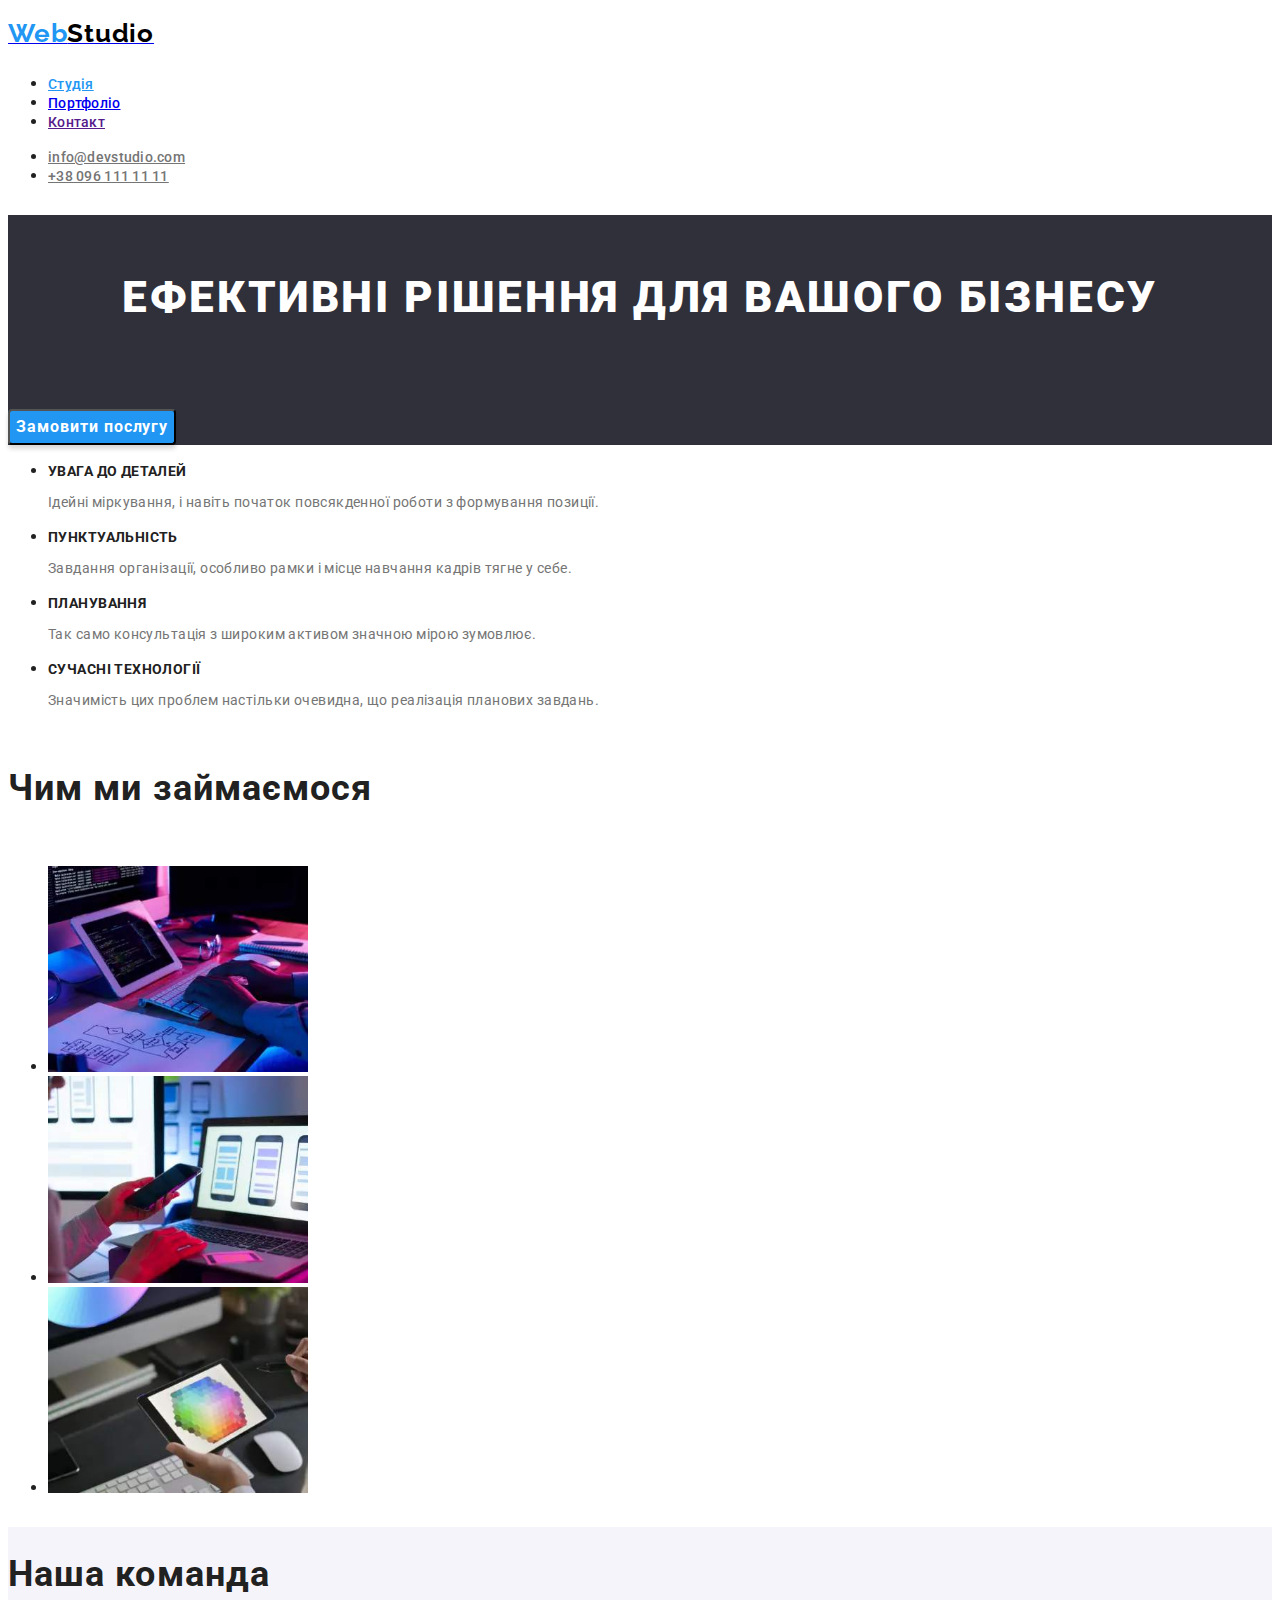
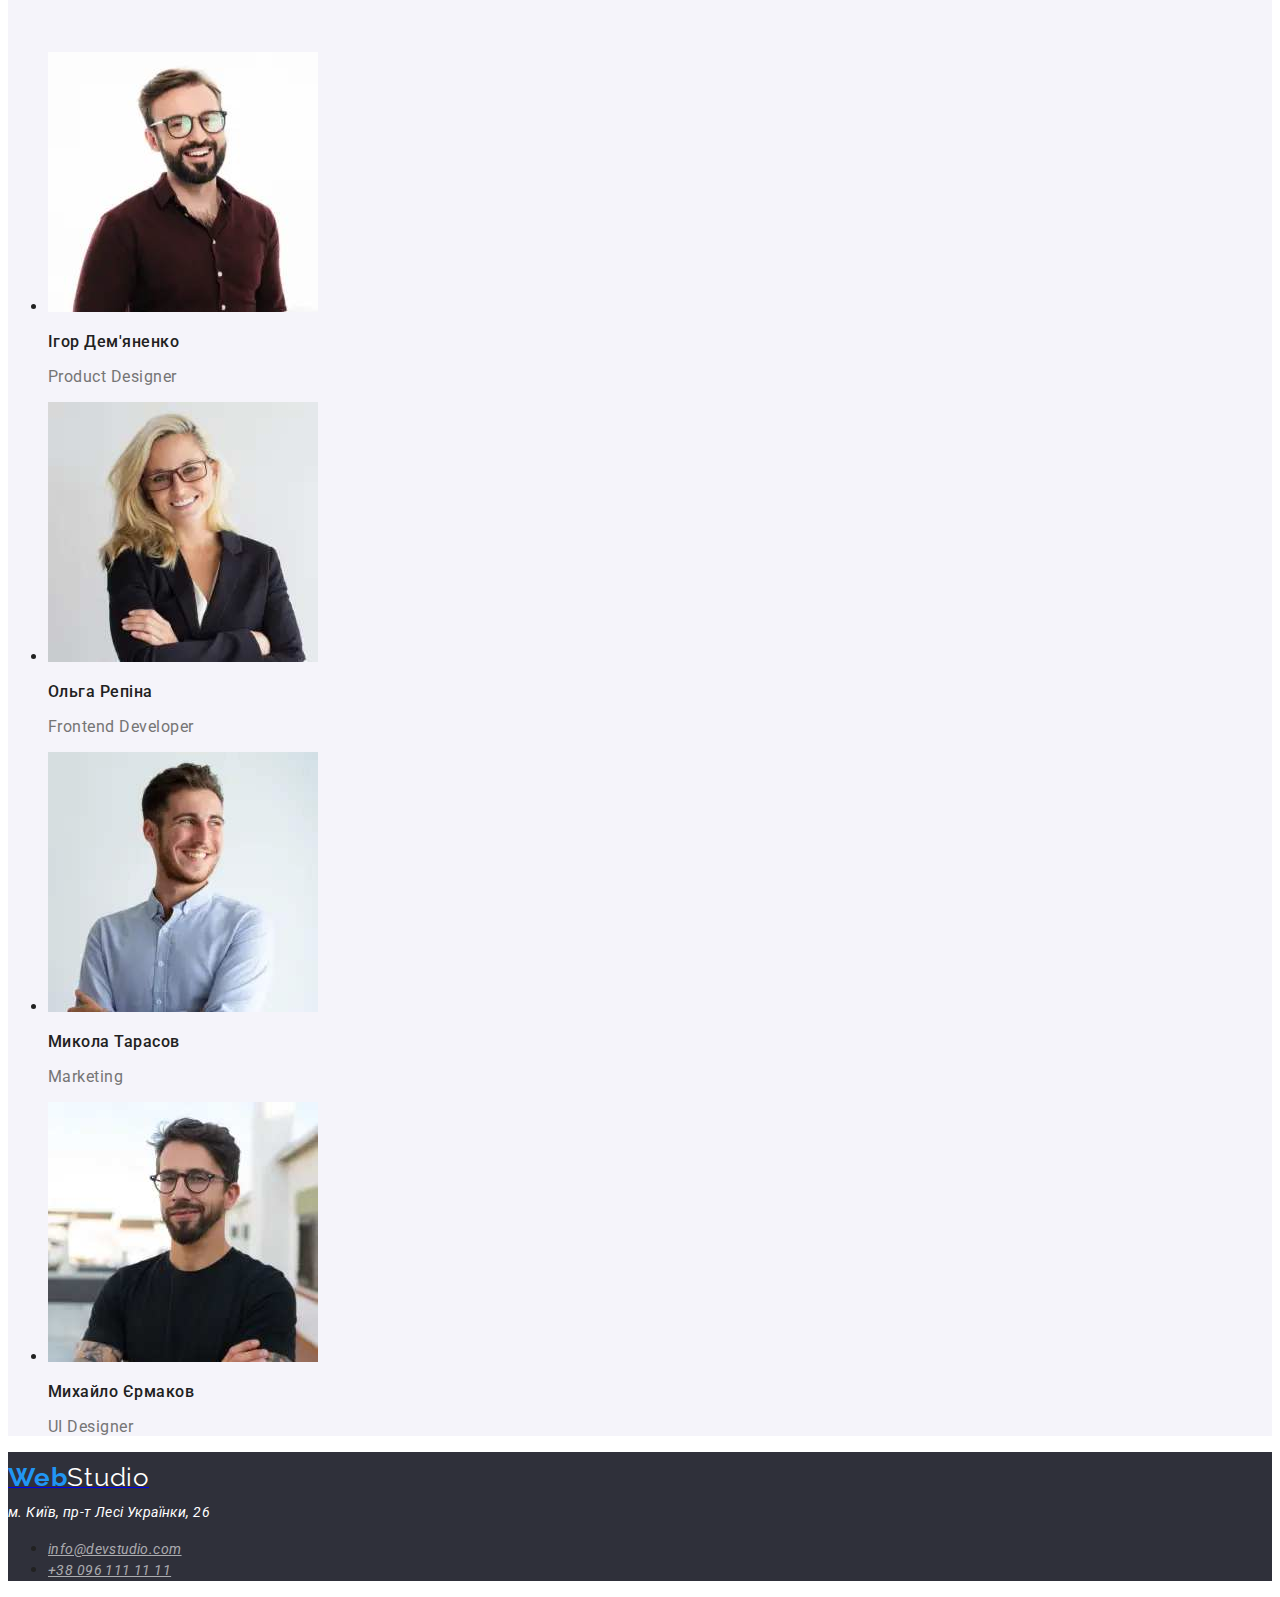
==== commit dba3f100: "Коррегуэ CSS перевірено validator" ====
--- a/index.html
+++ b/index.html
@@ -9,7 +9,7 @@
     <link rel="preconnect" href="https://fonts.gstatic.com" crossorigin>
     <link href="https://fonts.googleapis.com/css2?family=Raleway:wght@700&family=Roboto:wght@400;500;700;900&display=swap"
         rel="stylesheet">
-    <link rel="stylesheet" href="./css/styles.css" />
+    <link rel="stylesheet" href="./css/styles.css">
 </head>
 <body>
     <header>
@@ -90,7 +90,7 @@
     </main>
     <footer class="footer">
         <div>
-            <a href="./index.html"class="logo"><span class="logo-web">Web</span><span class="logo-studio-footer">Studio</span></a>
+            <a href="./index.html"><span class="logo-web">Web</span><span class="logo-studio-footer">Studio</span></a>
             <address>
                 <span class="adress">м. Київ, пр-т Лесі Українки, 26</span>
                 <ul>
--- a/css/styles.css
+++ b/css/styles.css
@@ -4,13 +4,11 @@
     --color-title-secondary:#FFFFFF;
     --color-link-text: #757575;
     --color-accent: #2196F3;
-    --color-text-contact: #757575;
     --color-background: #188CE8;
     --color-order-shadow:rgba(0, 0, 0, 0.15);
     --color-conact-footer:rgba(255, 255, 255, 0.6);
     --color-order-section:#2F303A;
     --color-comand-section:#F5F4FA;
-    --color-footer-secton:#2F303A;
  }
 
 body {
@@ -49,29 +47,19 @@
     letter-spacing: 0.02em;
 }
 
-.link-nav:hover,.link-nav:focus
- {
-    font-family: inherit;
+.link-nav:hover,.link-nav:focus {
+    color: var(--color-accent);
+}
+
+.nav-contact {
     font-weight: 500;
     font-size: 14px;
     line-height: 1;
     letter-spacing: 0.02em;
-    color: var(--color-accent);
-}
-
-.nav-contact {
-    font-weight: 500;
-    font-size: 14px;
-    line-height: 1;
-    letter-spacing: 0.02em;
-    color: var(--color-text-contact);
+    color: var(--color-link-text);
 }
 
 .nav-contact:hover,.nav-contact:focus {
-    font-weight: 500;
-    font-size: 14px;
-    line-height: 1;
-    letter-spacing: 0.02em;
     color: var(--color-accent);
 }
 
@@ -99,22 +87,12 @@
     letter-spacing: 0.06em;
     color: var(--color-title-secondary);
     background-color:var(--color-accent);
+    box-shadow: 0px 4px 4px rgba(0, 0, 0, 0.15);
+    border-radius: 4px;
 }
 .order-button:hover, .order-button:focus {
-    font-weight: 700;
-    cursor: pointer;
-    font-family: inherit;
-    font-size: 16px;
-    line-height: 1.875;
-    /* identical to box height, or 188% */
-    display: flex;
-    align-items: center;
-    text-align: center;
-    letter-spacing: 0.06em;
-    color: var(--color-title-secondary);
-    background: var(--color-order-background);
-    box-shadow: var(--color-order-shadow);
-    border-radius: 4px;
+    background: var(--color-background);
+    
 }
 
 .title-advantage {
@@ -137,7 +115,6 @@
     font-weight: 700;
     font-size: 36px;
     line-height: 2.625;
-    text-align: center;
     letter-spacing: 0.03em;
 }
 
@@ -145,7 +122,6 @@
     font-weight: 700;
     font-size: 36px;
     line-height: 2.625;
-    text-align: center;
     letter-spacing: 0.03em;
 }
 
@@ -154,7 +130,6 @@
     font-size: 16px;
     line-height: 1.1875;
     /* identical to box height */
-    text-align: center;
     letter-spacing: 0.03em;
 }
 
@@ -162,7 +137,6 @@
     font-size: 16px;
     line-height: 1.1875;
     /* identical to box height */
-    text-align: center;
     letter-spacing: 0.03em;
     color: var(--color-link-text);
 }
@@ -182,12 +156,7 @@
     color: var(--color-conact-footer);
 }
 
-.contact:hover,.contact:focus{
-    font-weight: 700;
-    font-size: 14px;
-    line-height: 1.5;
-    /* or 171% */
-    letter-spacing: 0.03em;
+.contact:hover,.contact:focus {
     color: var(--color-accent);
 }
 
@@ -210,7 +179,6 @@
     font-size: 16px;
     line-height: 1.625;
     /* identical to box height, or 162% */
-    text-align: center;
     letter-spacing: 0.03em;
     color: var(--color-title-secondary);
     background-color: var(--color-accent);
@@ -242,7 +210,7 @@
     background-color: var(--color-comand-section);
 }
 .footer {
-    background-color: var(--color-footer-secton);
+    background-color: var(--color-order-section);
 }
 .logo-studio-footer { 
     font-family: 'Raleway';
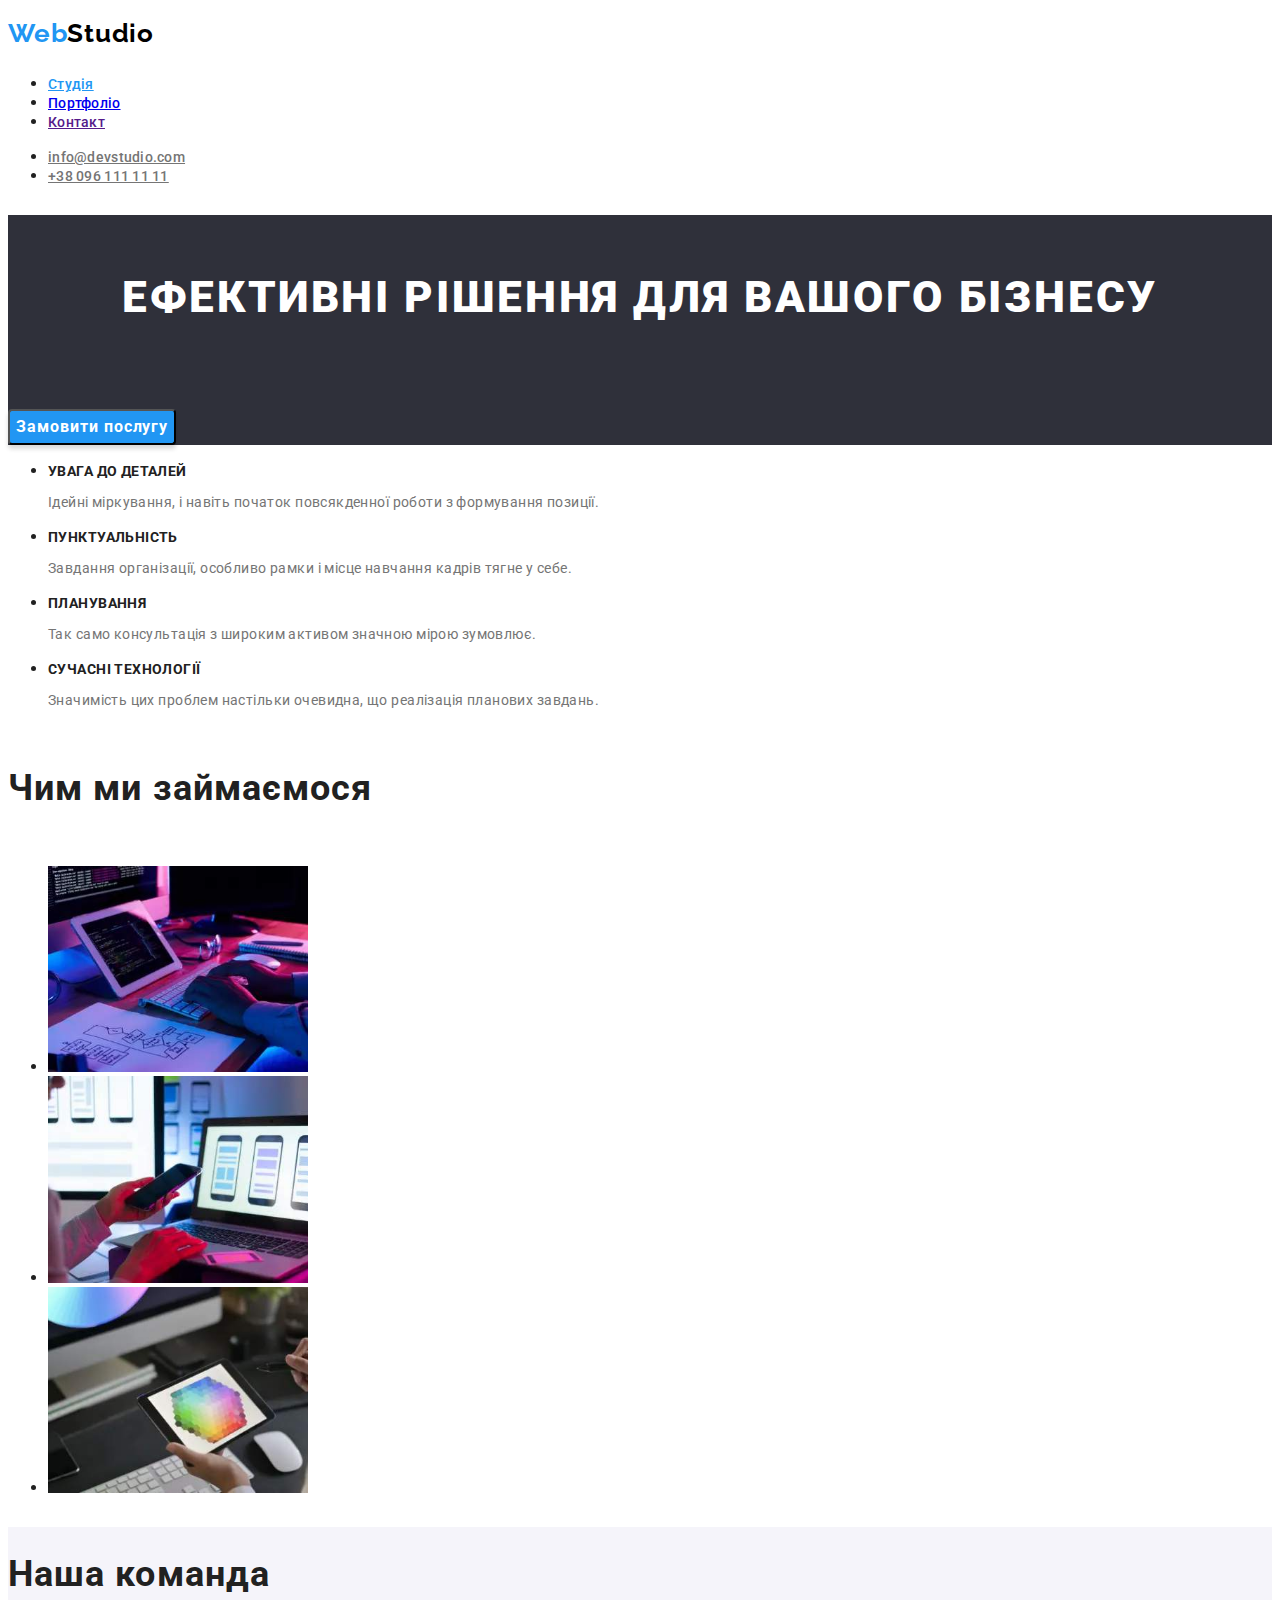
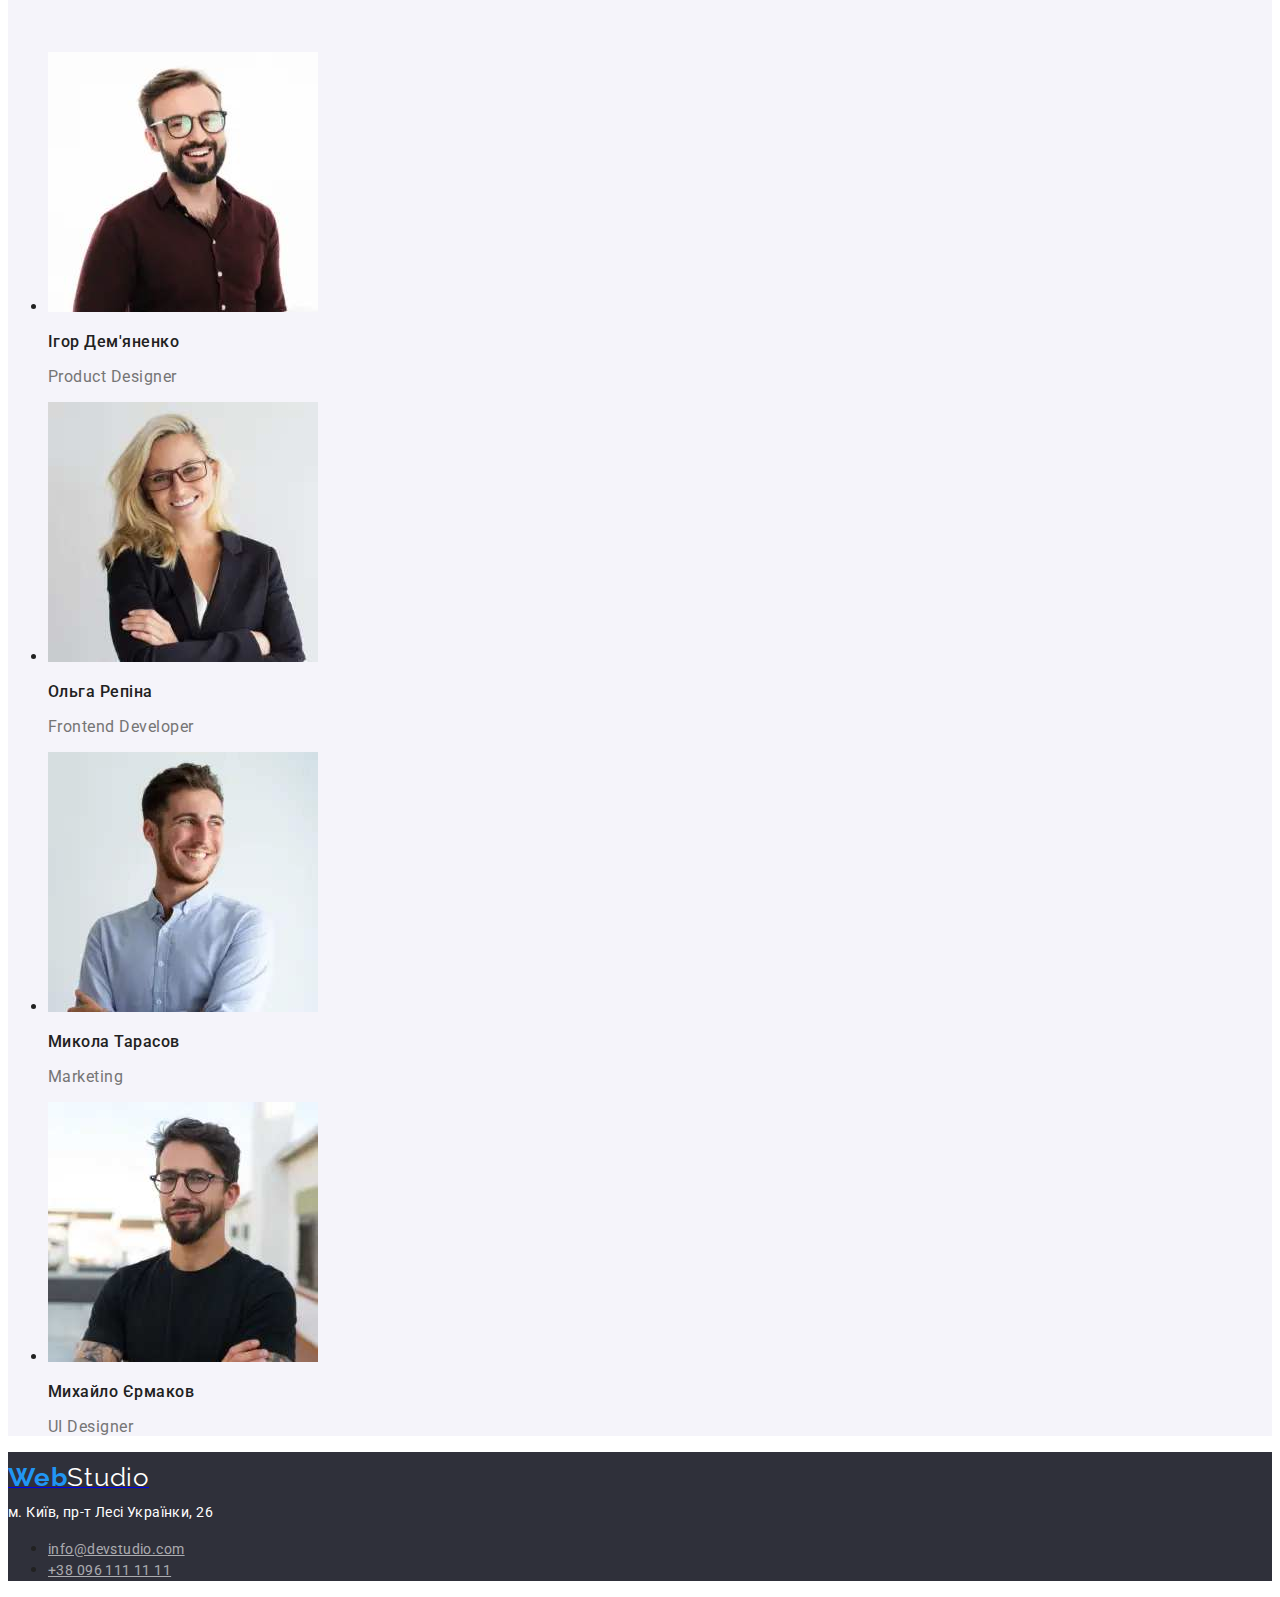
==== commit 6cf71822: "виправляэ помилки" ====
--- a/index.html
+++ b/index.html
@@ -14,7 +14,7 @@
 <body>
     <header>
         <nav class="nav">
-             <a href="./index.html" ><span class="logo-web line">Web</span><span class="logo-studio line">Studio</span></a>
+             <a href="./index.html" class="link"><span class="logo-web">Web</span><span class="logo-studio">Studio</span></a>
                 <ul>
                     <li><a href="./index.html" class="link-nav link-current">Студія</a></li>
                     <li><a href="./portfolio.html" class="link-nav">Портфоліо</a></li>
--- a/css/styles.css
+++ b/css/styles.css
@@ -16,6 +16,9 @@
     font-style: normal;
     color: var(--color-primary);
 }
+.link {
+    text-decoration: none;
+  }
 
 .logo-web {
     text-decoration: none;
@@ -141,6 +144,7 @@
     color: var(--color-link-text);
 }
 .adress {
+    font-style: normal;
     font-size: 14px;
     line-height: 1.5;
     /* or 171% */
@@ -149,6 +153,8 @@
 }
 
 .contact {
+    font-style: normal;
+    font-family: inherit;
     font-size: 14px;
     line-height: 1.5;
     /* or 171% */
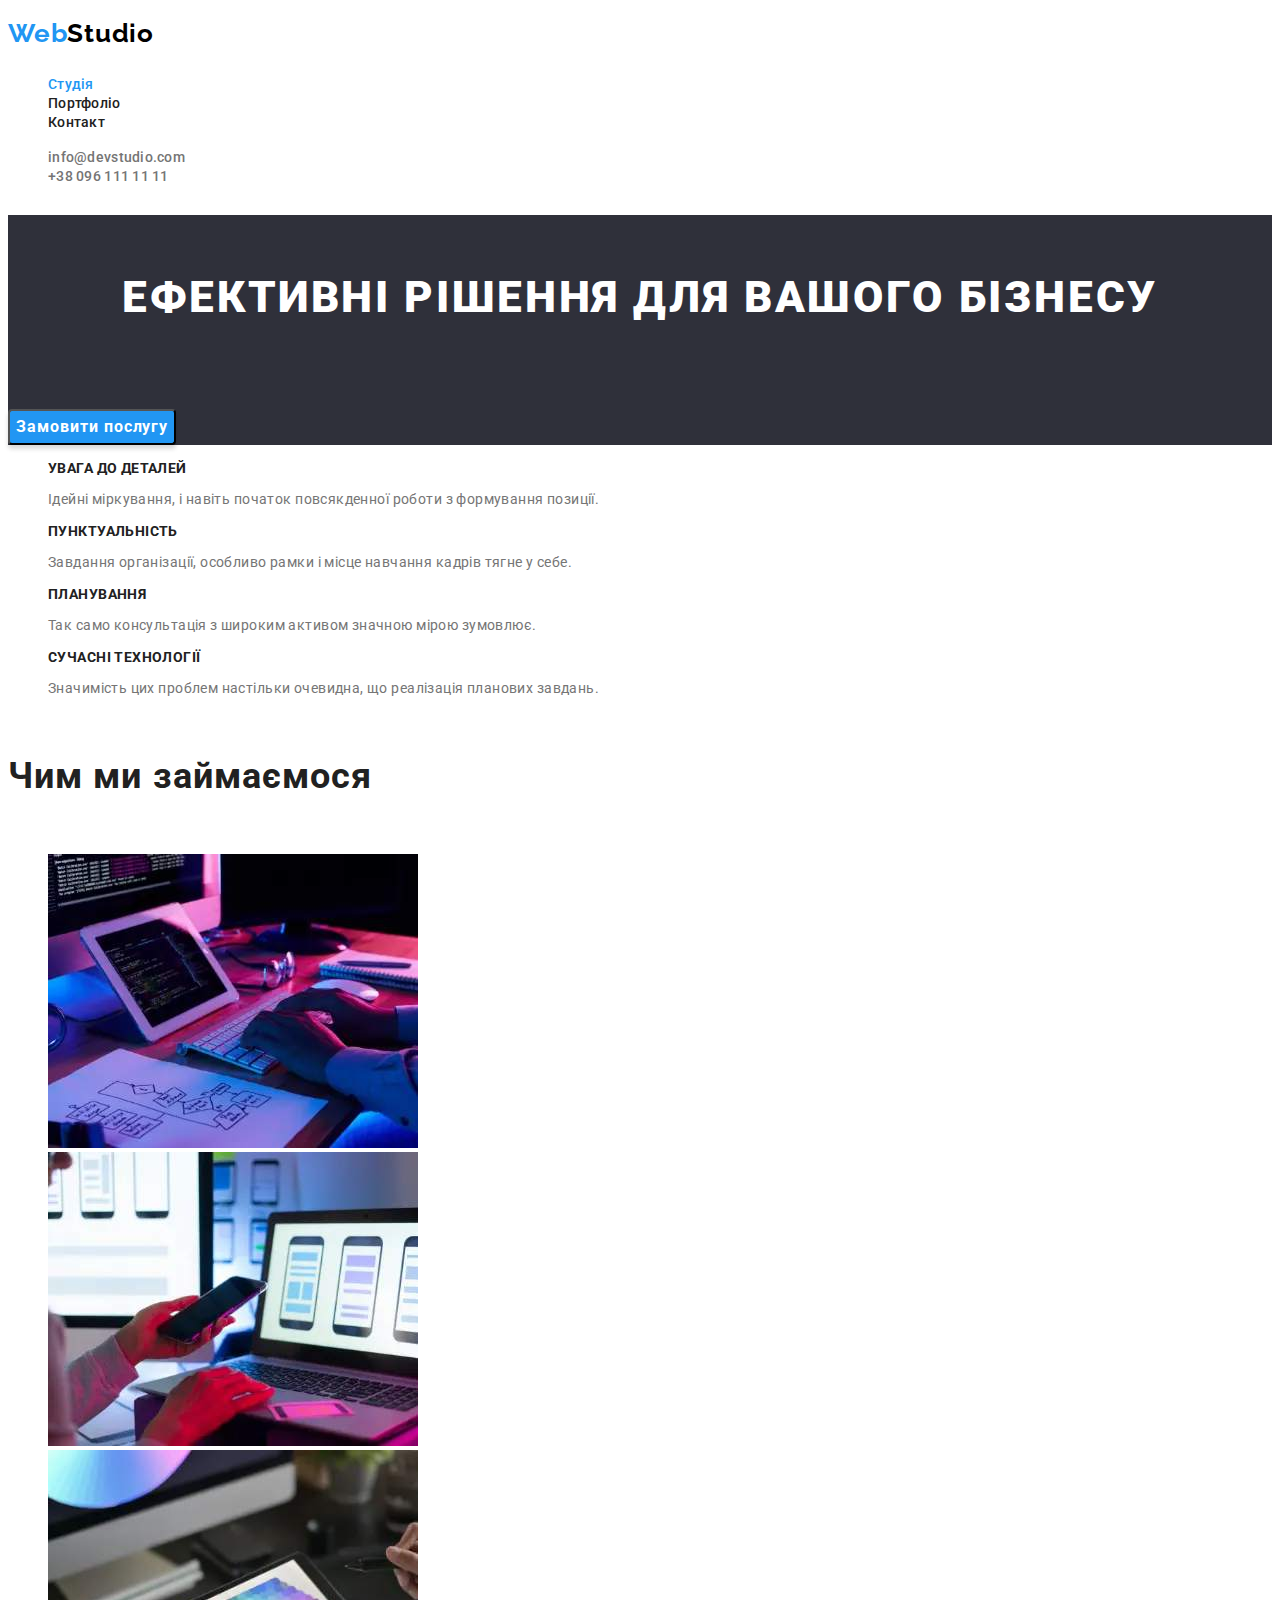
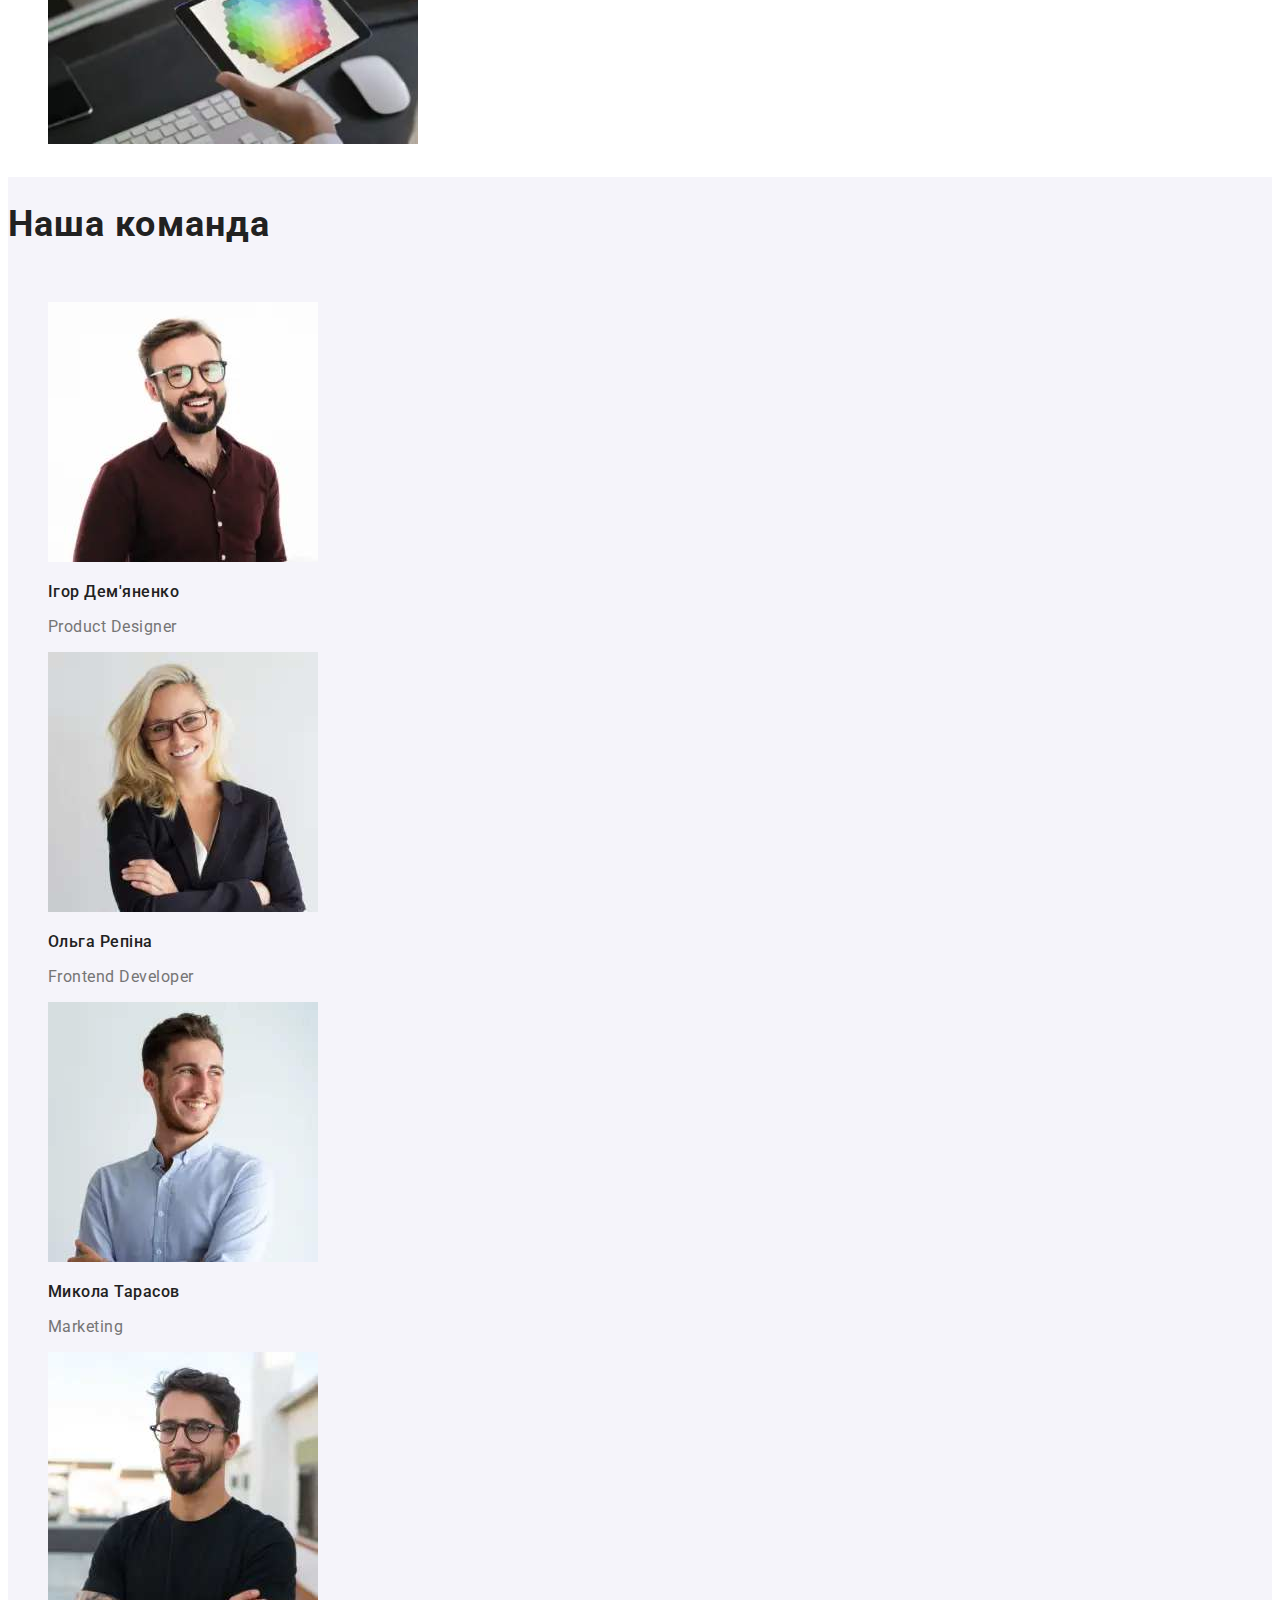
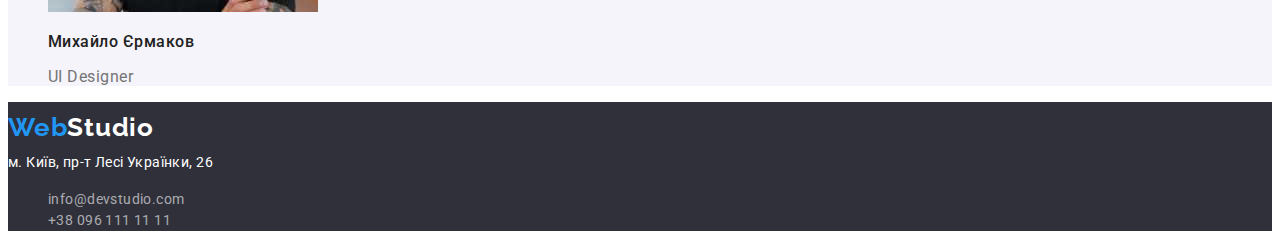
==== commit 86e9c070: "Випрвляє помилки" ====
--- a/index.html
+++ b/index.html
@@ -13,17 +13,17 @@
 </head>
 <body>
     <header>
-        <nav class="nav">
-             <a href="./index.html" class="link"><span class="logo-web">Web</span><span class="logo-studio">Studio</span></a>
+        <nav class="nav ">
+             <a href="./index.html" class="logo link"><span class="web">Web</span><span class="studio">Studio</span></a>
                 <ul>
-                    <li><a href="./index.html" class="link-nav link-current">Студія</a></li>
-                    <li><a href="./portfolio.html" class="link-nav">Портфоліо</a></li>
-                    <li><a href="" class="link-nav">Контакт</a></li>
+                    <li><a href="./index.html" class="link-nav link-current link">Студія</a></li>
+                    <li><a href="./portfolio.html" class="link-nav link">Портфоліо</a></li>
+                    <li><a href="" class="link-nav link">Контакт</a></li>
                 </ul>
         </nav>
             <ul>
-                <li><a href="mailto:info@devstudio.com" class="nav-contact">info@devstudio.com</a></li>
-                <li><a href="tel:+380961111111" class="nav-contact">+38 096 111 11 11</a></li>
+                <li><a href="mailto:info@devstudio.com" class="nav-contact link">info@devstudio.com</a></li>
+                <li><a href="tel:+380961111111" class="nav-contact link">+38 096 111 11 11</a></li>
             </ul>
         
     </header>
@@ -57,9 +57,9 @@
     <section class="">
         <h2 class="specialization-title">Чим ми займаємося</h2>
         <ul>
-            <li><img src="images/imgdesktop.jpg" alt="Для Офісу" width="260"></li>
-            <li><img src="images/imgmobile.jpg" alt="Мобільні версії" width="260"></li>
-            <li><img src="images/imgtablet.jpg" alt="Версії для планшетів" width="260"></li>
+            <li><img src="images/imgdesktop.jpg" alt="Для Офісу" width="370"></li>
+            <li><img src="images/imgmobile.jpg" alt="Мобільні версії" width="370"></li>
+            <li><img src="images/imgtablet.jpg" alt="Версії для планшетів" width="370"></li>
         </ul>
     </section>
     <section class="comand">
@@ -90,12 +90,12 @@
     </main>
     <footer class="footer">
         <div>
-            <a href="./index.html"><span class="logo-web">Web</span><span class="logo-studio-footer">Studio</span></a>
+            <a href="./index.html" class="logo link"><span class="web">Web</span><span class="logo-studio-footer">Studio</span></a>
             <address>
                 <span class="adress">м. Київ, пр-т Лесі Українки, 26</span>
                 <ul>
-                    <li><a href="mailto:info@devstudio.com" class="contact">info@devstudio.com</a></li>
-                    <li><a href="tel:+380961111111" class="contact">+38 096 111 11 11</a></li>
+                    <li><a href="mailto:info@devstudio.com" class="contact link">info@devstudio.com</a></li>
+                    <li><a href="tel:+380961111111" class="contact link">+38 096 111 11 11</a></li>
                 </ul>
             </address>
         </div>
--- a/css/styles.css
+++ b/css/styles.css
@@ -16,43 +16,38 @@
     font-style: normal;
     color: var(--color-primary);
 }
+ul {
+    list-style: none;
+}
 .link {
     text-decoration: none;
   }
 
-.logo-web {
-    text-decoration: none;
+.logo {
     font-weight: 700;
     font-family: 'Raleway';
     font-size: 26px;
     line-height: 1.9375;
     /* identical to box height */
     letter-spacing: 0.03em;
-    color: var(--color-accent);
-}
-.logo-studio {
-    text-decoration: none;
-    font-weight: 700;
-    font-family: 'Raleway';
-    font-size: 26px;
-    line-height: 1.9375;
-    /* identical to box height */
-    letter-spacing: 0.03em;
-    color: var(--color-logo-studio);
-    
-}
-.link-current {color: var(--color-accent);}
+    
+}
+.web {color: var(--color-accent);}
+.studio {color: var(--color-logo-studio);}
+
 .link-nav {
     font-family: inherit;
     font-weight: 500;
     font-size: 14px;
     line-height: 1;
     letter-spacing: 0.02em;
+    color: var(--color-primary);
 }
 
 .link-nav:hover,.link-nav:focus {
     color: var(--color-accent);
 }
+.link-current {color: var(--color-accent);}
 
 .nav-contact {
     font-weight: 500;
@@ -153,7 +148,7 @@
 }
 
 .contact {
-    font-style: normal;
+   font-style: normal;
     font-family: inherit;
     font-size: 14px;
     line-height: 1.5;
@@ -193,7 +188,7 @@
 .order {
     background-color: var(--color-order-section);
 }
-.project {
+.projects {
     font-weight: 700;
     font-size: 16px;
     line-height: 1.875;
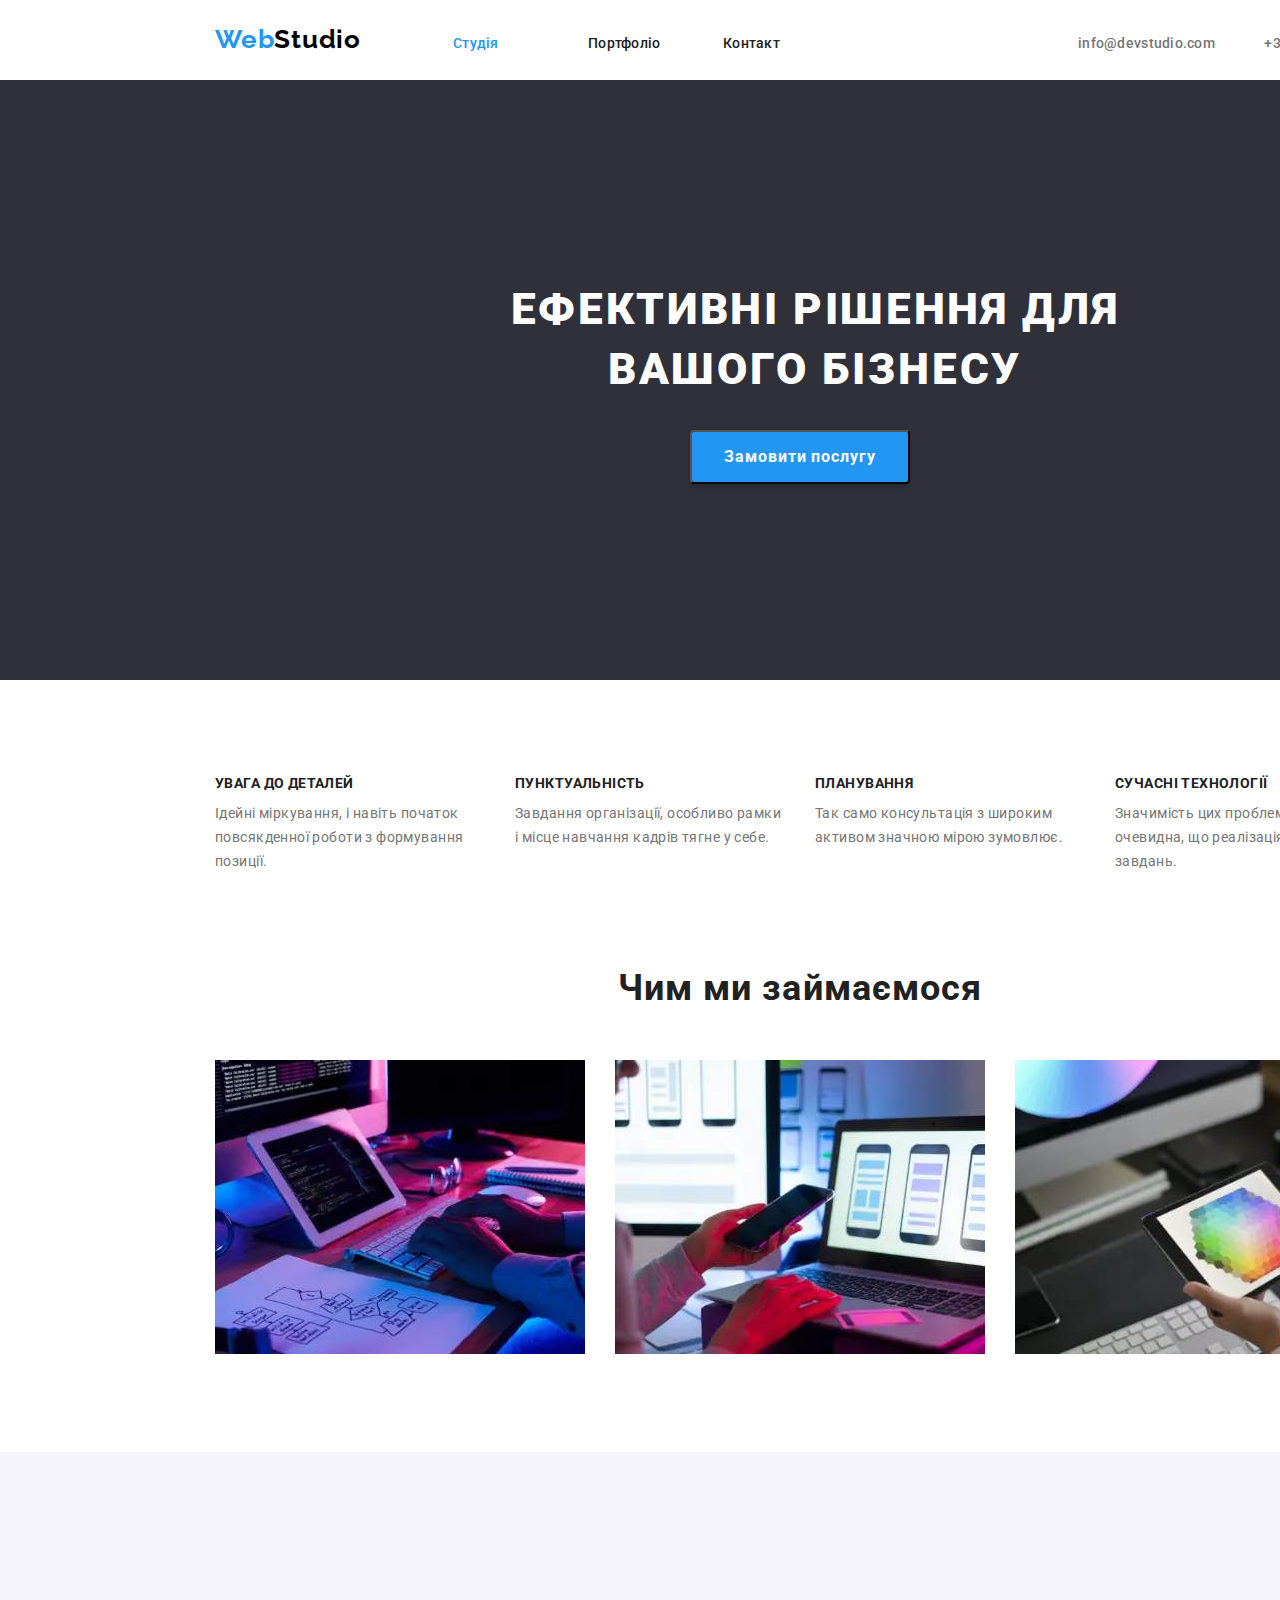
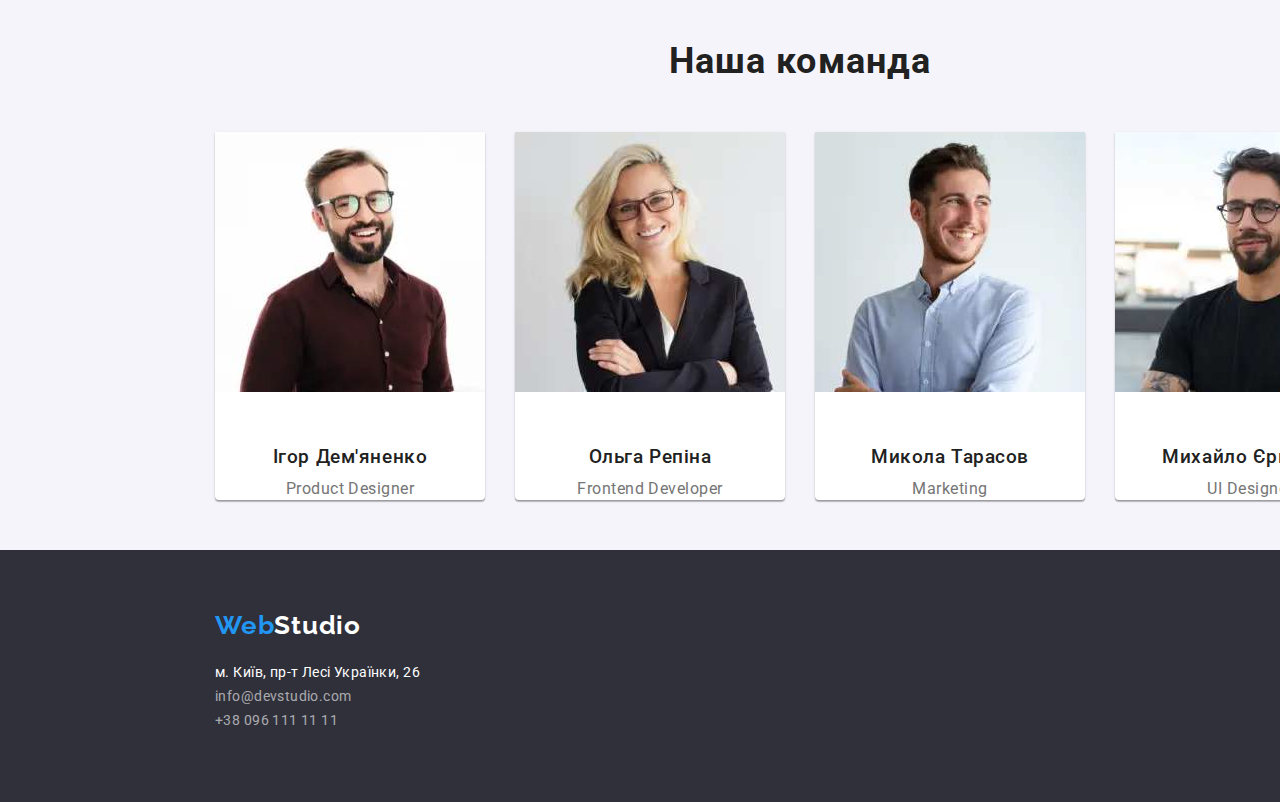
==== commit d63c61ff: "Финалит" ====
--- a/index.html
+++ b/index.html
@@ -4,7 +4,8 @@
     <meta charset="UTF-8">
     <meta http-equiv="X-UA-Compatible" content="IE=edge">
     <meta name="viewport" content="width=device-width, initial-scale=1.0">    
-    <title>HOMEWORK2</title>
+    <title>HOMEWORK3</title>
+    <link rel="stylesheet" href="https://cdnjs.cloudflare.com/ajax/libs/modern-normalize/1.1.0/modern-normalize.min.css">
     <link rel="preconnect" href="https://fonts.googleapis.com">
     <link rel="preconnect" href="https://fonts.gstatic.com" crossorigin>
     <link href="https://fonts.googleapis.com/css2?family=Raleway:wght@700&family=Roboto:wght@400;500;700;900&display=swap"
@@ -12,93 +13,109 @@
     <link rel="stylesheet" href="./css/styles.css">
 </head>
 <body>
-    <header>
-        <nav class="nav ">
-             <a href="./index.html" class="logo link"><span class="web">Web</span><span class="studio">Studio</span></a>
-                <ul>
-                    <li><a href="./index.html" class="link-nav link-current link">Студія</a></li>
-                    <li><a href="./portfolio.html" class="link-nav link">Портфоліо</a></li>
-                    <li><a href="" class="link-nav link">Контакт</a></li>
+        <header class="header-box">
+            <div class="container">
+                <div class="nav-flex-header">
+                    <nav class="nav-flex-header">
+                        <a href="./index.html" class="logo link "><span class="web">Web</span><span class="studio">Studio</span></a>
+                        <ul class="nav-flex">
+                            <li><a href="./index.html" class="link-nav link-current link">Студія</a></li>
+                            <li><a href="./portfolio.html" class="link-nav link">Портфоліо</a></li>
+                            <li><a href="" class="link-nav link">Контакт</a></li>
+                        </ul>
+                    </nav>
+                    <ul class="nav-flex-tel">
+                        <li><a href="mailto:info@devstudio.com" class="nav-contact link">info@devstudio.com</a></li>
+                        <li><a href="tel:+380961111111" class="nav-contact link">+38 096 111 11 11</a></li>
+                    </ul>
+                </div>
+                
+            </div>                
+        </header>
+
+    <main>        
+        <section class="order">
+            <div class="container">
+                <h1 class="hero-title">Ефективні рішення для вашого бізнесу</h1>
+                <button type="button" class="order-button">Замовити послугу</button> 
+            </div>              
+        </section>
+        <section class="">
+            <div class="container">
+                <!--Чому ви обираєте нас?-->
+                <ul class="advantage-flex">
+                    <li>
+                        <h3 class="title-advantage">УВАГА ДО ДЕТАЛЕЙ</h3>
+                        <p class="advantage">Ідейні міркування, і навіть початок повсякденної роботи з формування позиції.</p>
+                    </li>
+                    <li>
+                        <h3 class="title-advantage">ПУНКТУАЛЬНІСТЬ</h3>
+                        <p class="advantage">Завдання організації, особливо рамки і місце навчання кадрів тягне у себе.</p>
+                    </li>
+                    <li>
+                        <h3 class="title-advantage">ПЛАНУВАННЯ</h3>
+                        <p class="advantage">Так само консультація з широким активом значною мірою зумовлює.</p>
+                    </li>
+                    <li>
+                        <h3 class="title-advantage">СУЧАСНІ ТЕХНОЛОГІЇ</h3>
+                        <p class="advantage">Значимість цих проблем настільки очевидна, що реалізація планових завдань.</p>
+                    </li>
                 </ul>
-        </nav>
-            <ul>
-                <li><a href="mailto:info@devstudio.com" class="nav-contact link">info@devstudio.com</a></li>
-                <li><a href="tel:+380961111111" class="nav-contact link">+38 096 111 11 11</a></li>
-            </ul>
-        
-    </header>
-    <main>
-        <section class="order">
-            <h1 class="hero-title">Ефективні рішення для вашого бізнесу</h1>
-            <button type="button" class="order-button">Замовити послугу</button>
+            </div>
         </section>
-        <section>
-        <!--Чому ви обираєте нас?-->
-            <ul>
-                <li>
-                    <h3 class="title-advantage">УВАГА ДО ДЕТАЛЕЙ</h3>
-                    <p class="advantage">Ідейні міркування, і навіть початок повсякденної роботи з формування позиції.</p>
-                </li>
-                <li>
-                    <h3 class="title-advantage">ПУНКТУАЛЬНІСТЬ</h3>
-                    <p class="advantage">Завдання організації, особливо рамки і місце навчання кадрів тягне у себе.</p>
-                </li>
-                <li>
-                    <h3 class="title-advantage">ПЛАНУВАННЯ</h3>
-                    <p class="advantage">Так само консультація з широким активом значною мірою зумовлює.</p>
-                </li>
-                <li>
-                    <h3 class="title-advantage">СУЧАСНІ ТЕХНОЛОГІЇ</h3>
-                    <p class="advantage">Значимість цих проблем настільки очевидна, що реалізація планових завдань.</p>
-                </li>
-            </ul>
+       
+        <section class="">
+            <div class="container">
+                <h2 class="specialization-title">Чим ми займаємося</h2>
+                <ul class="specialization-foto">
+                    <li><img src="images/imgdesktop.jpg" alt="Для Офісу" width="370" height="294"></li>
+                    <li><img src="images/imgmobile.jpg" alt="Мобільні версії" width="370" height="294"></li>
+                    <li><img src="images/imgtablet.jpg" alt="Версії для планшетів" width="370" height="294"></li>
+                </ul>
+            </div>
+        </section>
+                
+        <section class="comand">
+            <div class="container">
+                    <h2 class="title-comand">Наша команда</h2>
+                    <ul class="comand-flex" >
+                        <li class="box-comand">
+                            <img src="images/imgIgorDemiyanenko.jpg" alt="Фото Ігор Дем'яненко" width="270" height="260">
+                            <h3 class="name">Ігор Дем'яненко</h3>
+                            <p lang="en" class="profession">Product Designer</p>
+                        </li>
+                        <li class="box-comand">
+                            <img src="images/imgOlgaRepina.jpg" alt="Фото Ольга Репіна" width="270" height="260">
+                            <h3 class="name">Ольга Репіна</h3>
+                            <p lang="en" class="profession">Frontend Developer</p>
+                        </li>
+                        <li class="box-comand">
+                            <img src="images/imgNikolaiTarasov.jpg" alt="Фото Микола Тарасов" width="270" height="260">
+                            <h3 class="name">Микола Тарасов</h3>
+                            <p lang="en" class="profession">Marketing</p>
+                        </li>
+                        <li class="box-comand">
+                            <img src="images/imgMikhailErmakov.jpg" alt="Фото Михайло Єрмаков" width="270" height="260">
+                            <h3 class="name">Михайло Єрмаков</h3>
+                            <p lang="en" class="profession">UI Designer</p>
+                        </li>
+                    </ul>
+            </div>
+        </section>
     
-        </section>
-    <section class="">
-        <h2 class="specialization-title">Чим ми займаємося</h2>
-        <ul>
-            <li><img src="images/imgdesktop.jpg" alt="Для Офісу" width="370"></li>
-            <li><img src="images/imgmobile.jpg" alt="Мобільні версії" width="370"></li>
-            <li><img src="images/imgtablet.jpg" alt="Версії для планшетів" width="370"></li>
-        </ul>
-    </section>
-    <section class="comand">
-        <h2 class="title-comand">Наша команда</h2>
-        <ul>
-            <li>
-                <img src="images/imgIgorDemiyanenko.jpg" alt="Фото Ігор Дем'яненко" width="270">
-                    <h3 class="name">Ігор Дем'яненко</h3>
-                    <p lang="en" class="profession">Product Designer</p>
-            </li>
-            <li>
-                <img src="images/imgOlgaRepina.jpg" alt="Фото Ольга Репіна" width="270">
-                    <h3 class="name">Ольга Репіна</h3>
-                    <p lang="en" class="profession">Frontend Developer</p>
-            </li>
-            <li>
-                <img src="images/imgNikolaiTarasov.jpg" alt="Фото Микола Тарасов" width="270">
-                    <h3 class="name">Микола Тарасов</h3>
-                    <p lang="en" class="profession">Marketing</p>
-            </li>
-            <li>
-                <img src="images/imgMikhailErmakov.jpg" alt="Фото Михайло Єрмаков" width="270">
-                    <h3 class="name">Михайло Єрмаков</h3>
-                    <p lang="en" class="profession">UI Designer</p>
-            </li>
-        </ul>
-    </section>
     </main>
     <footer class="footer">
-        <div>
-            <a href="./index.html" class="logo link"><span class="web">Web</span><span class="logo-studio-footer">Studio</span></a>
-            <address>
-                <span class="adress">м. Київ, пр-т Лесі Українки, 26</span>
-                <ul>
-                    <li><a href="mailto:info@devstudio.com" class="contact link">info@devstudio.com</a></li>
-                    <li><a href="tel:+380961111111" class="contact link">+38 096 111 11 11</a></li>
-                </ul>
-            </address>
+        <div class="container">
+                <a href="./index.html" class="logo-footer link"><span class="web">Web</span><span class="logo-studio-footer">Studio</span></a>
+                <address>
+                    <span class="adress">м. Київ, пр-т Лесі Українки, 26</span>
+                    <ul>
+                        <li><a href="mailto:info@devstudio.com" class="contact link">info@devstudio.com</a></li>
+                        <li><a href="tel:+380961111111" class="contact link">+38 096 111 11 11</a></li>
+                    </ul>
+                </address>
         </div>
+        
     </footer>
 
 </body>
--- a/css/styles.css
+++ b/css/styles.css
@@ -10,76 +10,142 @@
     --color-order-section:#2F303A;
     --color-comand-section:#F5F4FA;
  }
-
-body {
+/* * {outline: 1px solid red;} */
+h1,
+h2,
+h3,
+ul,
+li,
+p {padding: 0;
+    margin: 0;
+}
+body { 
+    width: 1600;
     font-family: 'Roboto','Arial','Helvetica',sans-serif;
     font-style: normal;
     color: var(--color-primary);
 }
-ul {
+.container {
+    margin: auto 200px;
+    padding: 0 15px;
+    width: 1200px;    
+}
+
+
+ul,li {
     list-style: none;
 }
 .link {
     text-decoration: none;
   }
-
+  .nav-flex-header {
+    align-items:baseline;
+    display:flex;
+    justify-content: space-between;
+  }
+  .nav-flex {
+    width: 281px;
+    display:flex;
+    justify-content: space-between;
+  }
+  .nav-flex-tel {
+    width: 307px;
+    display:flex;
+    justify-content: space-between;
+  }
+
+.header-box {
+    width: 1600px;
+    height: 80px;
+    display:;   
+}
 .logo {
+    margin-right: 93px; 
+    padding-top: 24px;
+    padding-bottom: 25px;
+    display: block;
+    height: 31;
+    width: 145px;
     font-weight: 700;
     font-family: 'Raleway';
     font-size: 26px;
-    line-height: 1.9375;
-    /* identical to box height */
-    letter-spacing: 0.03em;
-    
-}
-.web {color: var(--color-accent);}
-.studio {color: var(--color-logo-studio);}
-
+    line-height: 1.19;
+    /* identical to box height */
+    letter-spacing: 0.03em;   
+}
+.web {
+    color: var(--color-accent);}
+.studio {
+    color: var(--color-logo-studio);
+}
 .link-nav {
+    display:flex;
+    padding-top: 24px;
+    padding-bottom: 24px;
+    width: 135px;
+    height: 16px;
     font-family: inherit;
     font-weight: 500;
     font-size: 14px;
-    line-height: 1;
+    line-height: 1.14;
     letter-spacing: 0.02em;
     color: var(--color-primary);
 }
-
-.link-nav:hover,.link-nav:focus {
+.link-nav:hover ,.link-nav:focus {
     color: var(--color-accent);
 }
-.link-current {color: var(--color-accent);}
-
+.link-current {
+    color: var(--color-accent);
+}
 .nav-contact {
+    display: flex;
+    padding-top: 32px;
+    padding-bottom: 32px;
     font-weight: 500;
     font-size: 14px;
-    line-height: 1;
+    line-height: 1,14;
     letter-spacing: 0.02em;
     color: var(--color-link-text);
 }
-
 .nav-contact:hover,.nav-contact:focus {
     color: var(--color-accent);
 }
-
+.nav {
+    background-color:var(--color-title-secondary);
+}
+.order {
+    display: block;
+    margin-bottom: 94;
+    padding-top: 200px;
+    height: 600px;
+    width: 1600px;
+    background-color: var(--color-order-section);
+}
 .hero-title {
+    margin: 0px 252px 30px;
+    display:block;
+    width: 696px;
+    height: 120px;
+    text-align: center;
     font-weight: 900;
     font-size: 44px;
-    line-height: 3.75;
+    line-height: 1.36 ;
     /* or 136% */
-    text-align: center;
     letter-spacing: 0.06em;
     text-transform: uppercase;
     color: var(--color-title-secondary);
 }
-
-.order-button {
+.order-button { 
+    padding: 10px 32px;
+    margin:0px auto 200px auto;
+    display:block;
+    width: 216;
+    height: 50;
     font-weight: 700;
     cursor: pointer;
     font-family: inherit;
-    font-size: 16px;
-    line-height: 1.875;
+    line-height: 1.88;
     /* identical to box height, or 188% */
-    display: flex;
     align-items: center;
     text-align: center;
     letter-spacing: 0.06em;
@@ -90,137 +156,199 @@
 }
 .order-button:hover, .order-button:focus {
     background: var(--color-background);
-    
-}
-
-.title-advantage {
-    font-weight: 700;
-    font-size: 14px;
-    line-height: 1;
+ }
+ .advantage-flex {
+     display:flex ;
+     justify-content: space-between;
+     margin-top: 94px;
+     margin-bottom:94px; 
+     width: 1170px;
+     margin-top: 94px;
+ }
+.title-advantage {margin-bottom: 10px;
+    display: inline-block;
+    height: 16px;
+    width: 270px;
+    font-weight: 700;
+    font-size: 14px;
+    line-height: 1.14;
     letter-spacing: 0.03em;
     text-transform: uppercase;
 }
-
 .advantage {
-    font-size: 14px;
-    line-height: 1.5;
+    height: 72px;
+    width: 270px;
+    font-size: 14px;
+    line-height: 1.71;
     /* or 171% */
     letter-spacing: 0.03em;
     color: var(--color-link-text);
 }
-
-.specialization-title {
+.specialization-title {margin-bottom: 50px;
     font-weight: 700;
     font-size: 36px;
-    line-height: 2.625;
-    letter-spacing: 0.03em;
-}
-
-.title-comand {
+    line-height: 1.16;
+    letter-spacing: 0.03em;
+    text-align: center;
+}
+.comand-flex {
+    display: flex;
+    justify-content: space-between;
+}
+.title-comand { 
+    margin-top: 94px;
+    margin-bottom: 50px;
     font-weight: 700;
     font-size: 36px;
-    line-height: 2.625;
-    letter-spacing: 0.03em;
-}
-
+    line-height: 1.17;
+    letter-spacing: 0.03em;
+    text-align: center;
+}
+.specialization-foto {
+    margin-bottom: 94px;
+    padding-top: 0px;
+    display:flex;
+    justify-content: space-between;
+}
+.box-comand {
+    padding-top: 0px;
+    margin-bottom: 50px;
+    width: 270px;
+    height: 368px;
+    background-color: var(--color-title-secondary);
+    box-shadow: 0px 1px 3px rgba(0, 0, 0, 0.12), 0px 1px 1px rgba(0, 0, 0, 0.14), 0px 2px 1px rgba(0, 0, 0, 0.2);
+    border-radius: 0px 0px 4px 4px;
+}
+.comand {padding-top: 94px;
+    width: width 1200px;
+    background-color: var(--color-comand-section);
+}
 .name {
+    margin-top: 50px;
+    margin-bottom: 10px;
     font-weight: 500;
-    font-size: 16px;
-    line-height: 1.1875;
-    /* identical to box height */
-    letter-spacing: 0.03em;
-}
-
-.profession {
-    font-size: 16px;
-    line-height: 1.1875;
+    line-height: 1.17;
+    /* identical to box height */
+    letter-spacing: 0.03em;
+    text-align: center;
+}
+.profession {margin-bottom: 50px;
+    line-height: 1.19;
     /* identical to box height */
     letter-spacing: 0.03em;
     color: var(--color-link-text);
+    text-align: center;
 }
 .adress {
+    margin-bottom: 9px;
     font-style: normal;
     font-size: 14px;
-    line-height: 1.5;
+    line-height: 1.71;
     /* or 171% */
     letter-spacing: 0.03em;
     color: var(--color-title-secondary);
 }
-
 .contact {
+    margin-bottom: 9px;
    font-style: normal;
     font-family: inherit;
     font-size: 14px;
-    line-height: 1.5;
+    line-height: 1.71;
     /* or 171% */
     letter-spacing: 0.03em;
     color: var(--color-conact-footer);
 }
-
 .contact:hover,.contact:focus {
     color: var(--color-accent);
 }
-
+.flex-button {
+    
+    display: flex;
+    justify-content: center;
+}
+/* .button:last-child {
+    margin-right:0px;   
+} */
 .button {
+    padding: 6px 22px;
+    margin-top:100px;
+    margin-bottom:100px; ; 
+    margin-right: 30px;
     cursor: pointer;
     font-family: inherit;
     font-weight: 500;
-    font-size: 16px;
-    line-height: 1.625;
+    line-height: 1.63;
     /* identical to box height, or 162% */
     text-align: center;
-    letter-spacing: 0.03em;
-    
-}
-
+    letter-spacing: 0.03em;    
+}
 .button:hover,.button:focus {
-    cursor: pointer;
-    font-family: inherit;
-    font-weight: 500;
-    font-size: 16px;
-    line-height: 1.625;
-    /* identical to box height, or 162% */
-    letter-spacing: 0.03em;
     color: var(--color-title-secondary);
     background-color: var(--color-accent);
+}
+.card-flex {
     
 }
-.order {
+.card {
+    padding-top: 0px;
+    margin-right:30px;
+    margin-bottom: 30px;
+    box-sizing: border-box;
+    width: 370px;
+    height: 404px;
+    background: var(--color-title-secondary);
+    border: 1px solid #EEEEEE;
+
+}
+.projects {
+    margin-top: 20px;
+    margin-right: 24px;
+    margin-bottom: 4px;
+    margin-left: 24px;
+    font-weight: 700;
+    line-height: 2;
+    /* identical to box height, or 188% */
+    letter-spacing: 0.03em;
+}
+.project-type {
+    width: 322;
+    height: 30;
+    margin-right: 24px;
+    margin-bottom: 20px;
+    margin-left: 24px;
+    line-height: 1.88;
+    /* identical to box height, or 188% */
+    letter-spacing: 0.03em;
+    color: var(--color-link-text);
+}
+.footer { 
+    display: block;
+    padding-top: 60px ;
+    width: 1600px;
+    height: 252px;
     background-color: var(--color-order-section);
 }
-.projects {
-    font-weight: 700;
-    font-size: 16px;
-    line-height: 1.875;
-    /* identical to box height, or 188% */
-    letter-spacing: 0.03em;
-    color: var(--color-link-text);
-}
-
-.project-type {
-    font-size: 16px;
-    line-height: 1.875;
-    /* identical to box height, or 188% */
-    letter-spacing: 0.03em;
-    color: var(--color-link-text);
-}
-.nav {
-    background-color:var(--color-title-secondary);
-}
-.comand {
-    background-color: var(--color-comand-section);
-}
-.footer {
-    background-color: var(--color-order-section);
+.logo-footer {
+    margin-bottom: 20px ;
+    display: block;
+    height: 31;
+    width: 145px;
+    font-weight: 700;
+    font-family: 'Raleway';
+    font-size: 26px;
+    line-height: 1.19;
+    /* identical to box height */
+    letter-spacing: 0.03em;
 }
 .logo-studio-footer { 
     font-family: 'Raleway';
     font-size: 26px;
-    line-height: 1.9375;
+    line-height: 1.19;
     /* identical to box height */
     letter-spacing: 0.03em;
     color:var(--color-title-secondary);
-
-}
-
-
+}
+
+
+
+
